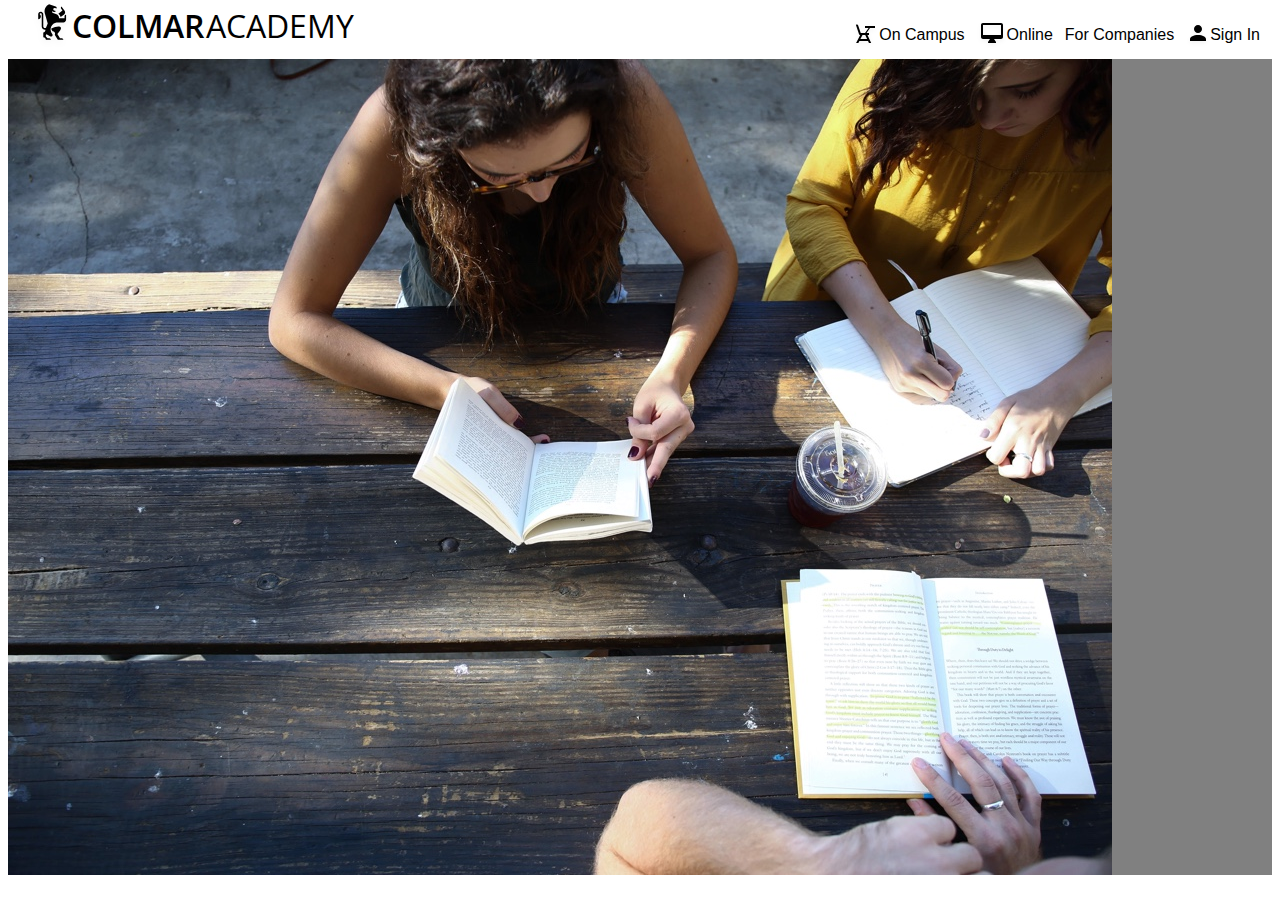
==== index.html @ 7ee17613 "header and navbar completed" ====
<!DOCTYPE html>
<html lang="en">
<head>
    <meta charset="UTF-8">
    <meta http-equiv="X-UA-Compatible" content="IE=edge">
    <meta name="viewport" content="width=device-width, initial-scale=1.0">
    <link href="resources/css/style.css" rel="stylesheet">
    <link rel="preconnect" href="https://fonts.googleapis.com">
    <link rel="preconnect" href="https://fonts.gstatic.com" crossorigin>
    <link href="https://fonts.googleapis.com/css2?family=Open+Sans:ital,wght@0,300;0,400;0,600;0,700;0,800;1,400&display=swap" rel="stylesheet">
    <title>Colmar Academy</title>
</head>
<header>
    <div class="logo">
        <img src="resources/images/ic-logo.svg" alt="logo">
        <h3 class="text">COLMAR</h3>
        <h3 class="text2">ACADEMY</h3>
    </div>
    <nav class="navbar">
        <ul>
            <li><img src="resources/images/ic-on-campus.svg">On Campus</li>
            <li><img src="resources/images/ic-online.svg">Online</li>
            <li>For Companies</li>
            <li><img src="resources/images/ic-login.svg">Sign In</li>
        </ul>
    </nav>
</header>
<body>
    <div class="banner">
        <img src="resources/images/banner.jpg" alt="banner">
    </div>
    
</body>
</html>
---- resources/css/style.css ----
html {
    box-sizing: border-box;
}

header {
    display: inline-flex;
    margin-top: -15px;
    width: 100%;
    align-items: center;
    height: 64px;
}

.logo {
    display: inline-flex;
    margin-left: 24px;
    font-family: 'Open Sans', sans-serif;
    align-items: center;
    margin-top: 0px;
    padding-top: 0px;
    width: 100%;
    height: auto;
}

.logo img {
    height: 60px;
    width: 40px;
}

.logo .text {
    font-size: 32px;
    font-weight: 600;
    padding-right: 2px;
}

.logo .text2 {
    font-size: 32px;
    font-weight: 400;
}

.banner {
    display: flex;
    background-color: grey;
}

.navbar {
    width: 100%;
    display: inline-flex;
    font-family: "open-sans", sans-serif;
    justify-content: flex-end;
    margin-top: 20px;
}

.navbar ul {
    display: inline-flex;
    text-align: right;
    align-items: center;
    justify-content: flex-start;
}

.navbar li {
    display: inline-flex;
    justify-content: center;
    padding-right: 12px;
    align-items: center;
}
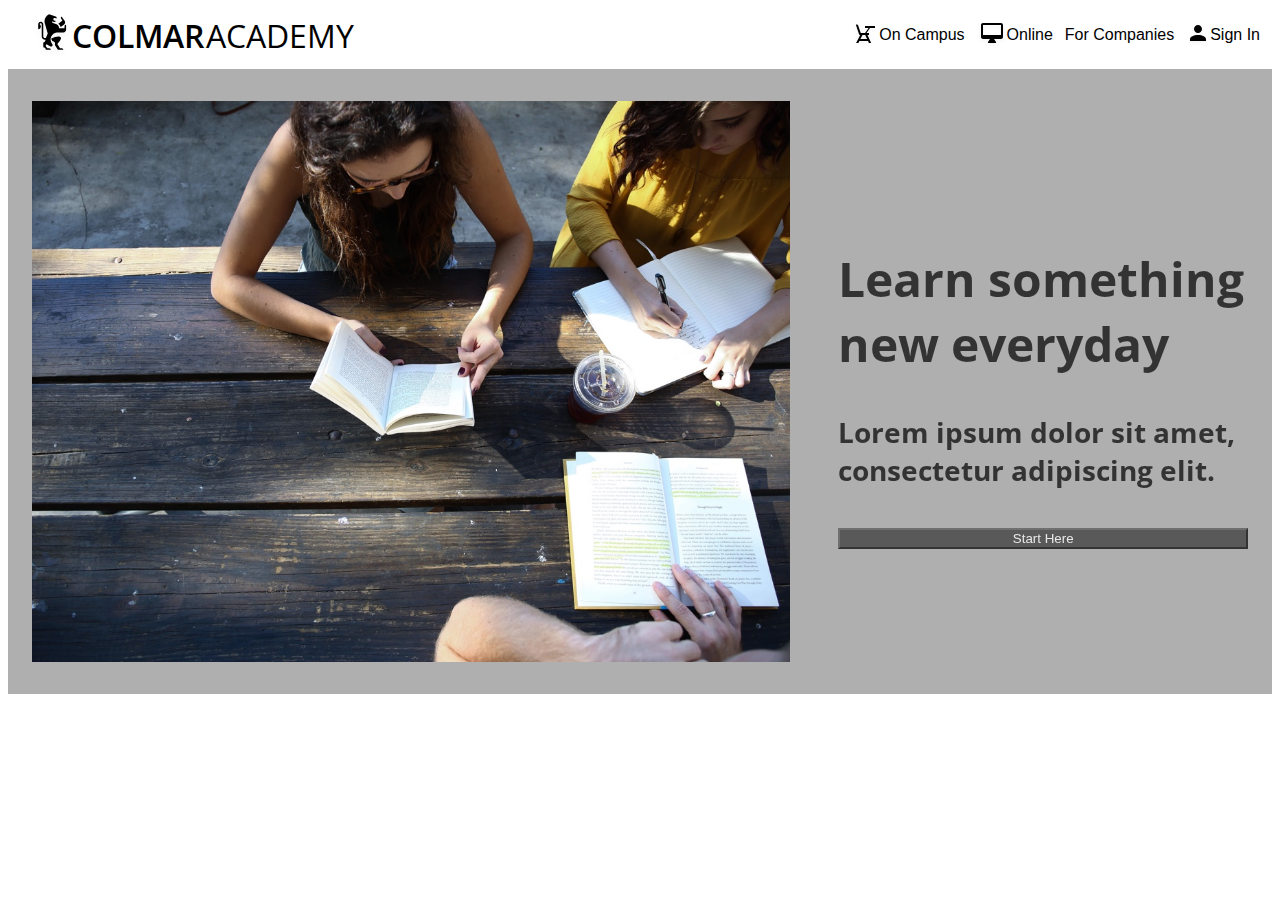
==== commit bff890c9: "polished header and started banner area" ====
--- a/index.html
+++ b/index.html
@@ -26,9 +26,13 @@
     </nav>
 </header>
 <body>
-    <div class="banner">
-        <img src="resources/images/banner.jpg" alt="banner">
-    </div>
-    
+    <Div class="banner">
+        <img src="resources/images/banner.jpg" alt="study group">
+        <div class="caption">
+        <h1>Learn something new everyday</h1>
+        <h4>Lorem ipsum dolor sit amet, consectetur adipiscing elit.</h4>
+        <button type="button">Start Here</button>
+        </Div>
+    </Div>
 </body>
 </html>--- a/resources/css/style.css
+++ b/resources/css/style.css
@@ -15,7 +15,7 @@
     margin-left: 24px;
     font-family: 'Open Sans', sans-serif;
     align-items: center;
-    margin-top: 0px;
+    margin-top: 20px;
     padding-top: 0px;
     width: 100%;
     height: auto;
@@ -62,4 +62,44 @@
     justify-content: center;
     padding-right: 12px;
     align-items: center;
+}
+
+.banner {
+    font-family: "Open Sans", sans-serif;
+    background-color: rgba(128, 128, 128, 0.63);
+    background-size: cover;
+    background-repeat: no-repeat;
+    display: flex;
+    align-items: center;
+    justify-content: center;
+}
+
+.banner img {
+    width: 60%;
+    margin: 32px 24px;
+}
+
+.banner h1 {
+    color: black;
+    font-size: 48px;
+}
+
+.banner h4 {
+    color: black;
+    font-size: 28px;
+}
+
+.banner .caption {
+    display: inline-block;
+    margin: 0px 24px;
+    opacity: 0.7;
+}
+
+.banner button {
+    width: 100%;
+    height: auto;
+    text-align: center;
+    background-color: rgba(1, 1, 1, 0.7);
+    color: white;
+    padding: 8px auto;
 }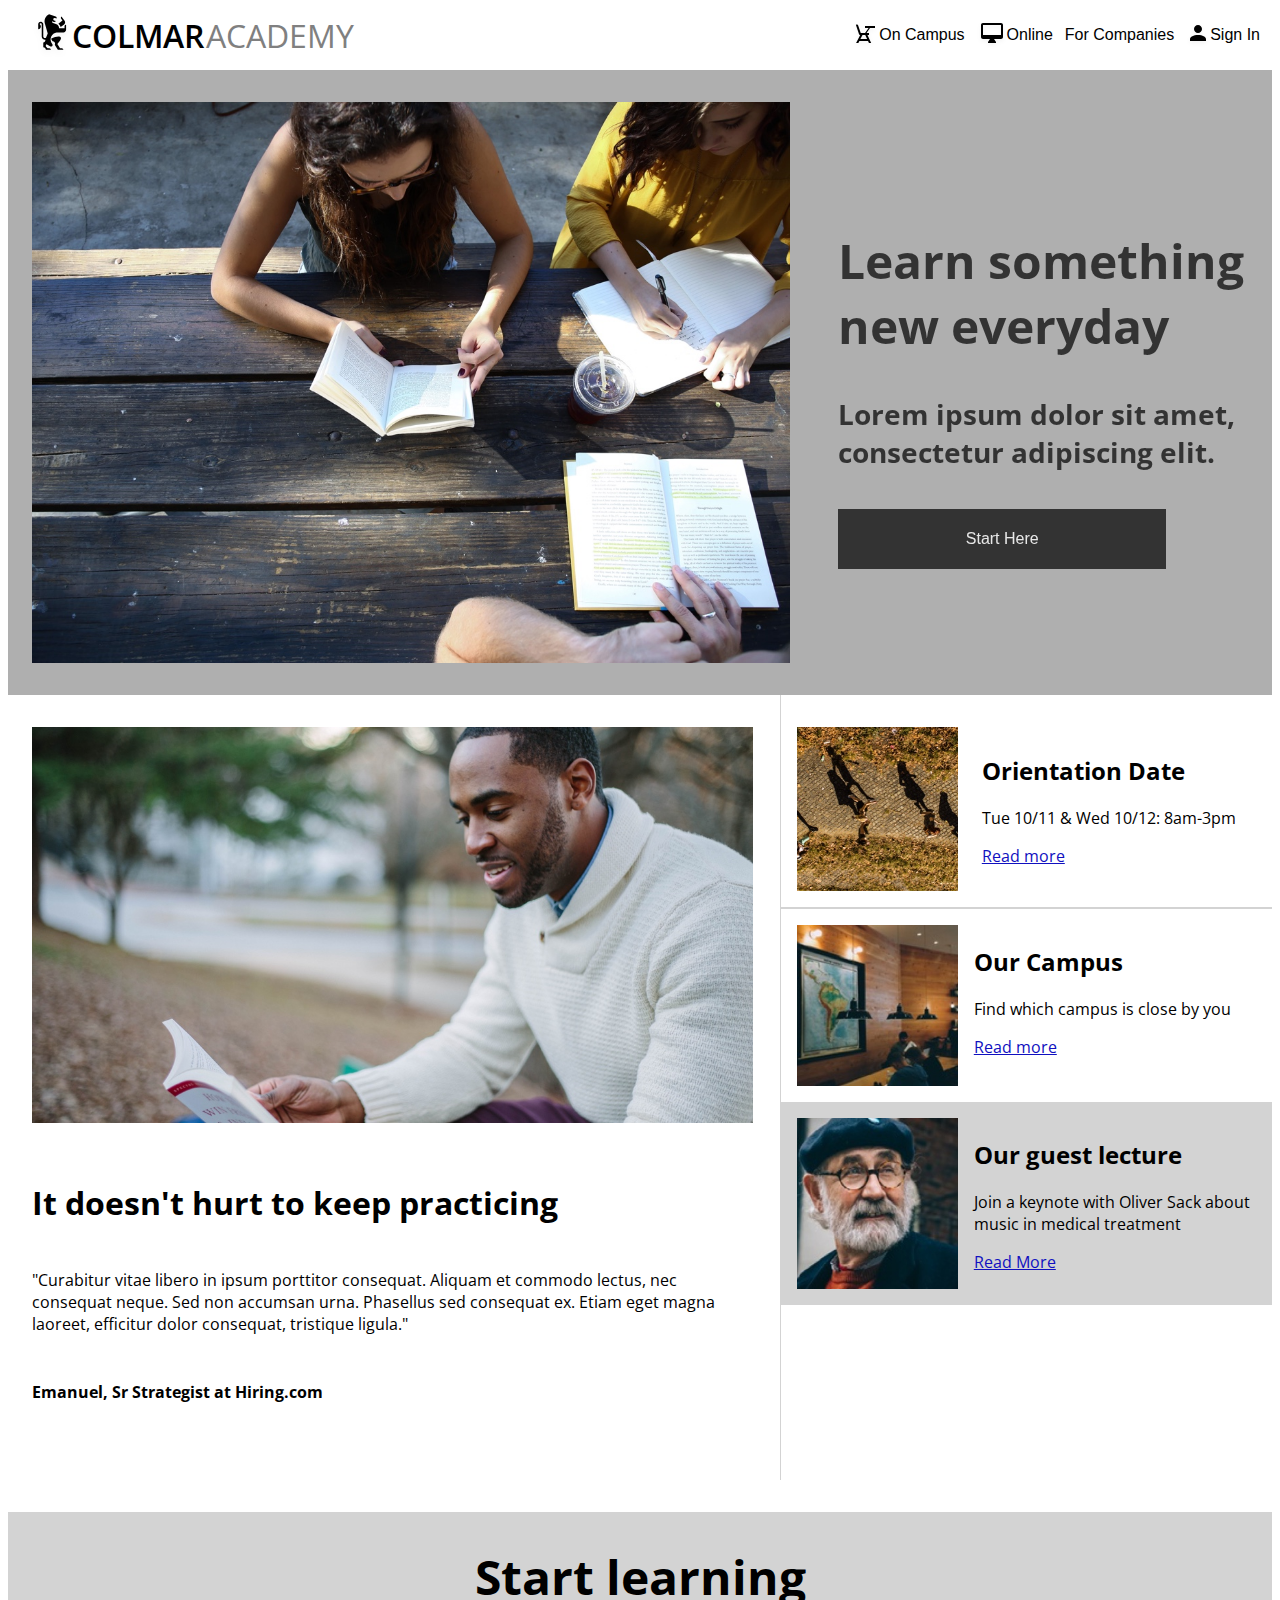
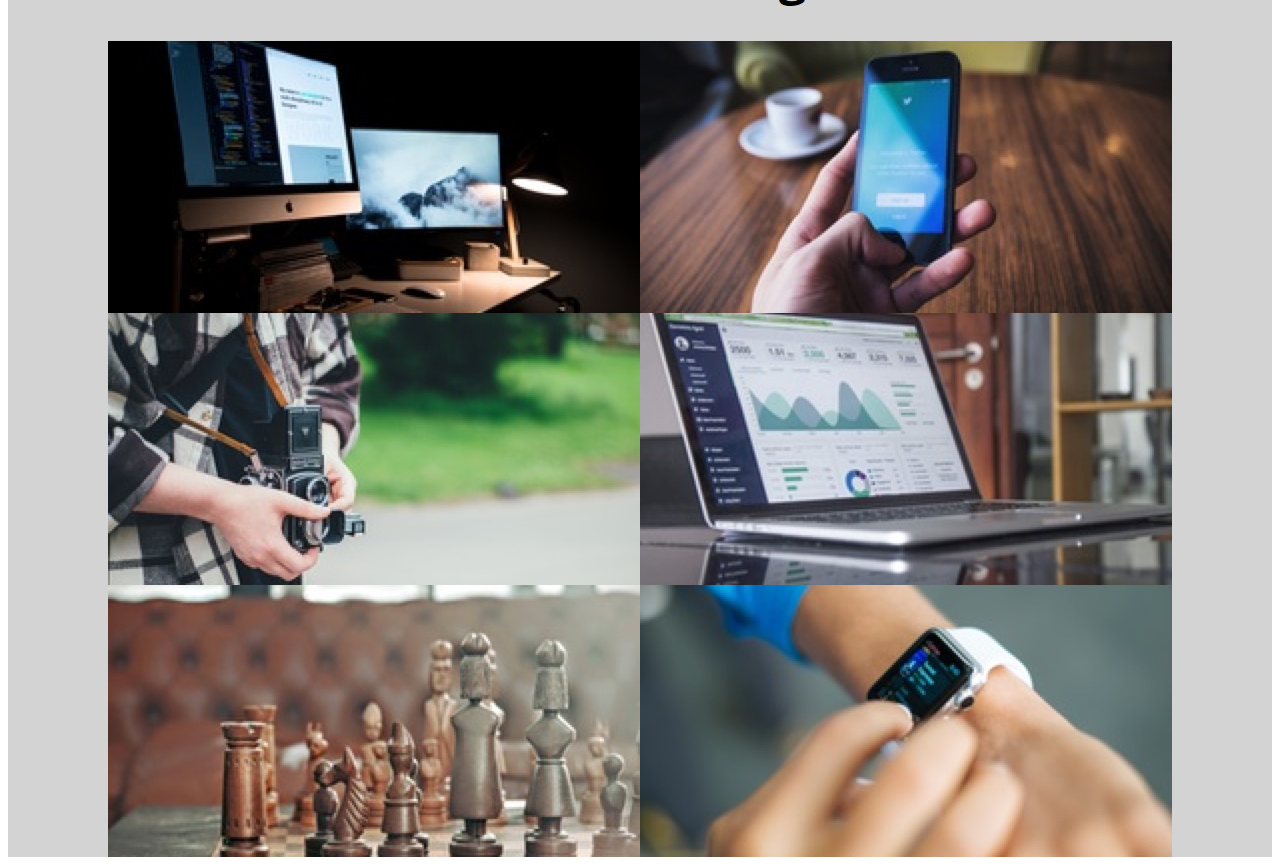
==== commit d0ec9f5d: "completed information section and started learning banner" ====
--- a/index.html
+++ b/index.html
@@ -10,6 +10,7 @@
     <link href="https://fonts.googleapis.com/css2?family=Open+Sans:ital,wght@0,300;0,400;0,600;0,700;0,800;1,400&display=swap" rel="stylesheet">
     <title>Colmar Academy</title>
 </head>
+<!-- Logo Main and Nav Bar -->
 <header>
     <div class="logo">
         <img src="resources/images/ic-logo.svg" alt="logo">
@@ -26,13 +27,59 @@
     </nav>
 </header>
 <body>
-    <Div class="banner">
+<!-- Banner Section -->    
+    <div class="banner">
         <img src="resources/images/banner.jpg" alt="study group">
         <div class="caption">
         <h1>Learn something new everyday</h1>
         <h4>Lorem ipsum dolor sit amet, consectetur adipiscing elit.</h4>
         <button type="button">Start Here</button>
         </Div>
-    </Div>
+    </div>
+<!--- Information Section -->   
+    <div class="information">
+        <div class="informationLeft">
+            <img src="resources/images/information-main.jpg" alt="student reading">
+            <h1> It doesn't hurt to keep practicing </h1>
+            <p>"Curabitur vitae libero in ipsum porttitor consequat. Aliquam et commodo lectus, nec consequat neque. Sed non accumsan urna. Phasellus sed consequat ex. Etiam eget magna laoreet, efficitur dolor consequat, tristique ligula."</p>
+            <h4> Emanuel, Sr Strategist at Hiring.com </h4>
+        </div>
+        <div class="informationRight">
+            <div class="orientation">
+                <img src="resources/images/information-orientation.jpg">
+                <div class="captions">
+                <h2> Orientation Date </h2>
+                <p> Tue 10/11 & Wed 10/12: 8am-3pm </p>
+                <p class="readmore"> Read more </p>
+                </div>
+            </div>
+            <div class="campus">
+                <img src="resources/images/information-campus.jpg">
+                <div class="captions">
+                <h2> Our Campus </h2>
+                <p> Find which campus is close by you </p>
+                <p class="readmore"> Read more </p>
+                </div>
+            </div>
+            <div class="guest">    
+                <img src="resources/images/information-guest-lecture.jpg">
+                <div class="captions">
+                <h2> Our guest lecture </h2>
+                <p> Join a keynote with Oliver Sack about music in medical treatment </p>
+                <p class="readmore"> Read More </p>
+                </div>
+            </div>
+        </div>
+    </div>
+<!-- Learning Section -->
+    <h1 class="learningTitle">Start learning</h1>
+    <div class="learning">
+        <img src="resources/images/course-software.jpg">
+        <img src="resources/images/course-computer-art.jpg">
+        <img src="resources/images/course-design.jpg">
+        <img src="resources/images/course-data.jpg">
+        <img src="resources/images/course-business.jpg">
+        <img src="resources/images/course-marketing.jpg">
+    </div>
 </body>
 </html>--- a/resources/css/style.css
+++ b/resources/css/style.css
@@ -1,6 +1,11 @@
+/* Global */
+
 html {
     box-sizing: border-box;
-}
+    font-family: 'Open Sans', sans-serif;
+}
+
+/* Header and Nav Bar */
 
 header {
     display: inline-flex;
@@ -35,11 +40,12 @@
 .logo .text2 {
     font-size: 32px;
     font-weight: 400;
+    color: grey;
 }
 
 .banner {
     display: flex;
-    background-color: grey;
+    background-color: lightgrey;
 }
 
 .navbar {
@@ -96,10 +102,111 @@
 }
 
 .banner button {
-    width: 100%;
+    background-color: black;
+    border: none;
+    color: white;
+    padding: 8px 0 8px 0;
+    text-align: center;
+    text-decoration: none;
+    display: inline-block;
+    font-size: 16px;
+    width: 80%;
+    height: 60px;
+    transition-duration: 0.2s;
+  }
+
+button:hover {
+    opacity: 0.8;
+}
+
+/* Information Section */
+
+.information {
+    display: flex;
+    width: 100%;
+    padding-bottom: 32px;
+}
+
+.informationLeft {
+    width: 60%;
+    flex-grow: 1;
+    flex-shrink: 1;
+    padding: 32px 12px 32px 24px;
+}
+
+.informationLeft img {
+    width: 98%;
+    margin-bottom: 32px;
+}
+
+.informationLeft h1, .informationLeft h4, .informationLeft p {
+    padding-bottom: 24px;
+    padding-right: 10px;
+}
+
+.informationRight {
+    padding: 16px 0 32px 0;
+    width: 40%;
+    border-left: solid lightgrey 1px;
+}
+
+
+.orientation, .campus, .guest {
+    display: flex;
+    padding: 16px;
+}
+
+.orientation img, .campus img, .guest img {
+    width: 35%;
     height: auto;
+    margin-right: 16px;
+
+}
+
+.orientation .captions {
+    width: 65%;
+    padding: 8px;
+}
+
+.guest {
+    background-color: lightgrey;
+}
+
+.orientation {
+    border-bottom: solid lightgrey 1px;
+}
+
+.campus {
+    border-top: solid lightgrey 1px;
+}
+
+.readmore {
+    color: rgb(16, 16, 192);
+    text-decoration: underline;
+    transition-duration: 0.1s;
+}
+
+.readmore:hover {
+    opacity: 0.8;
+}
+
+/* Learning Section */
+
+.learning {
+    display: flex;
+    align-items: center;
+    justify-content: center;
+    flex-wrap: wrap;
+    width: 100%;
+    background-color: lightgrey;
+    background-size: cover;
+}
+
+.learningTitle {
+    font-size: 48px;
     text-align: center;
-    background-color: rgba(1, 1, 1, 0.7);
-    color: white;
-    padding: 8px auto;
+    background-color: lightgrey;
+    background-size: cover;
+    padding: 32px;
+    margin: 0;
 }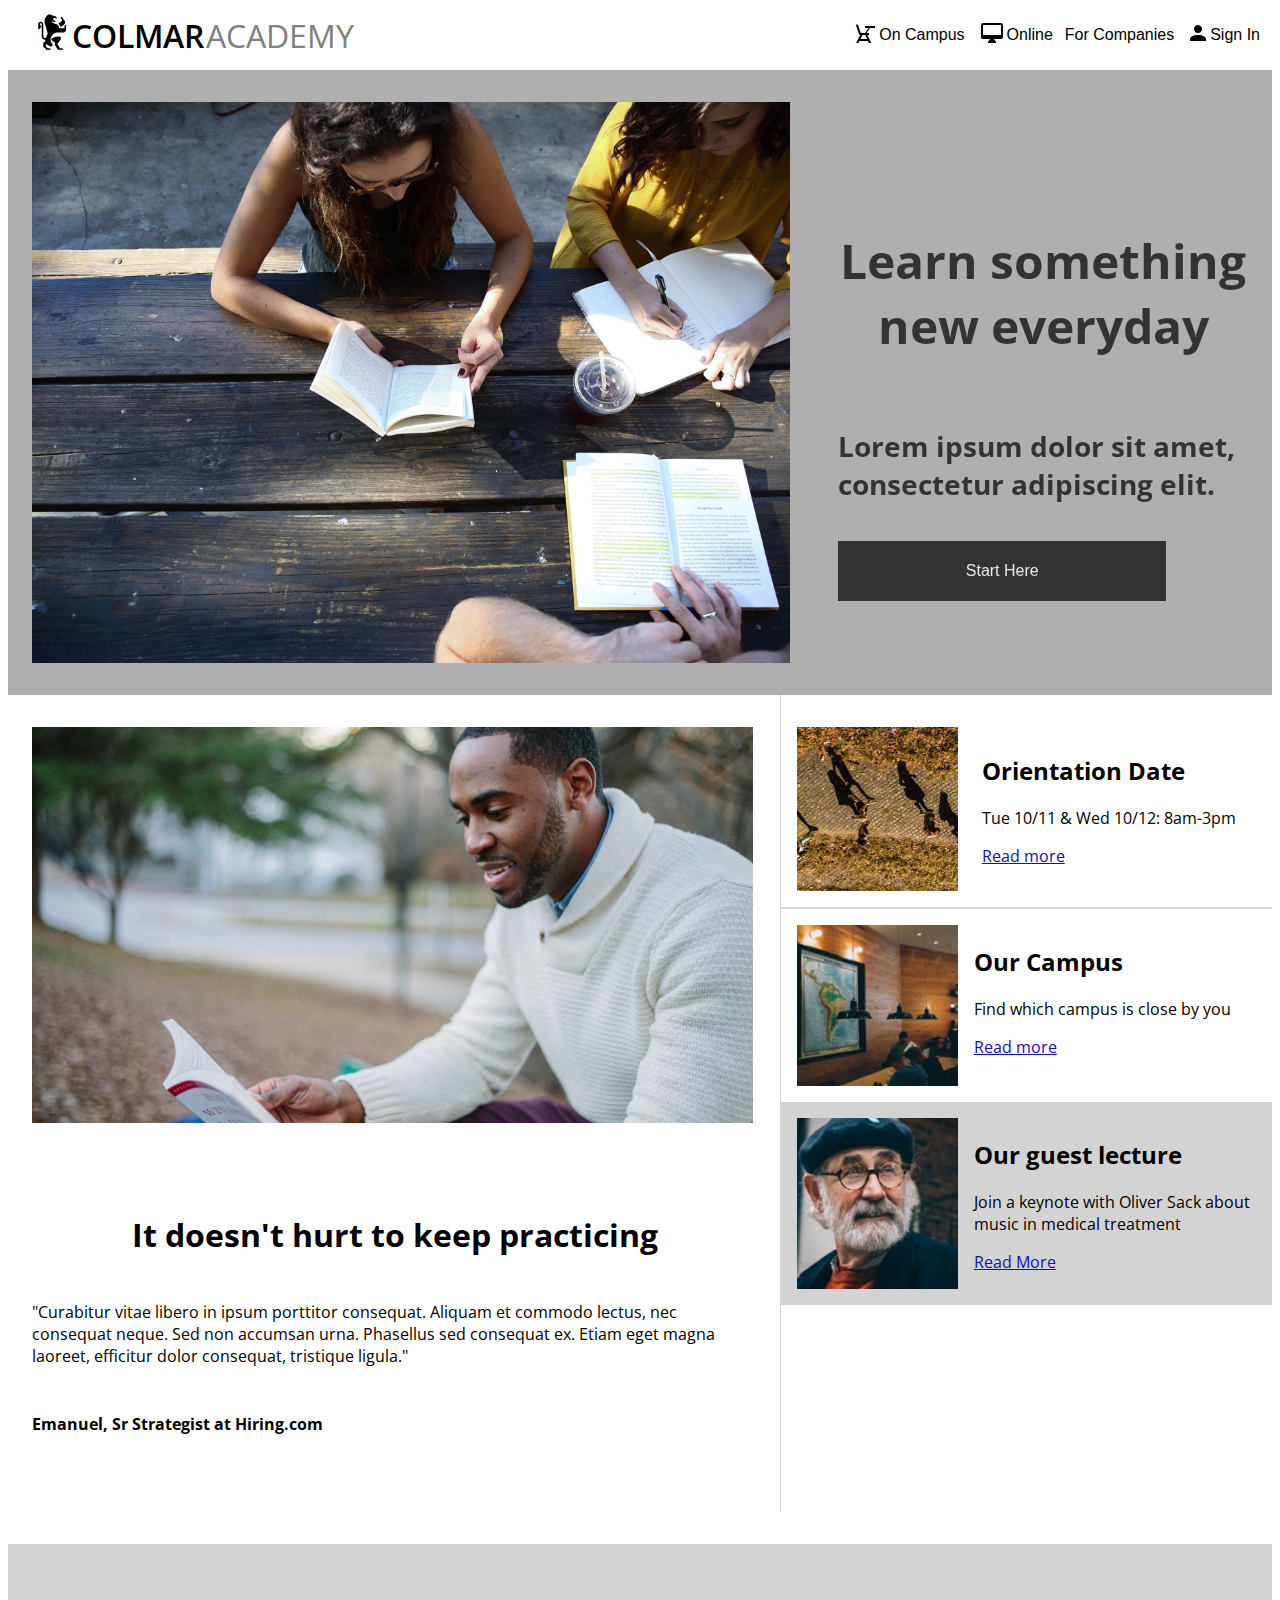
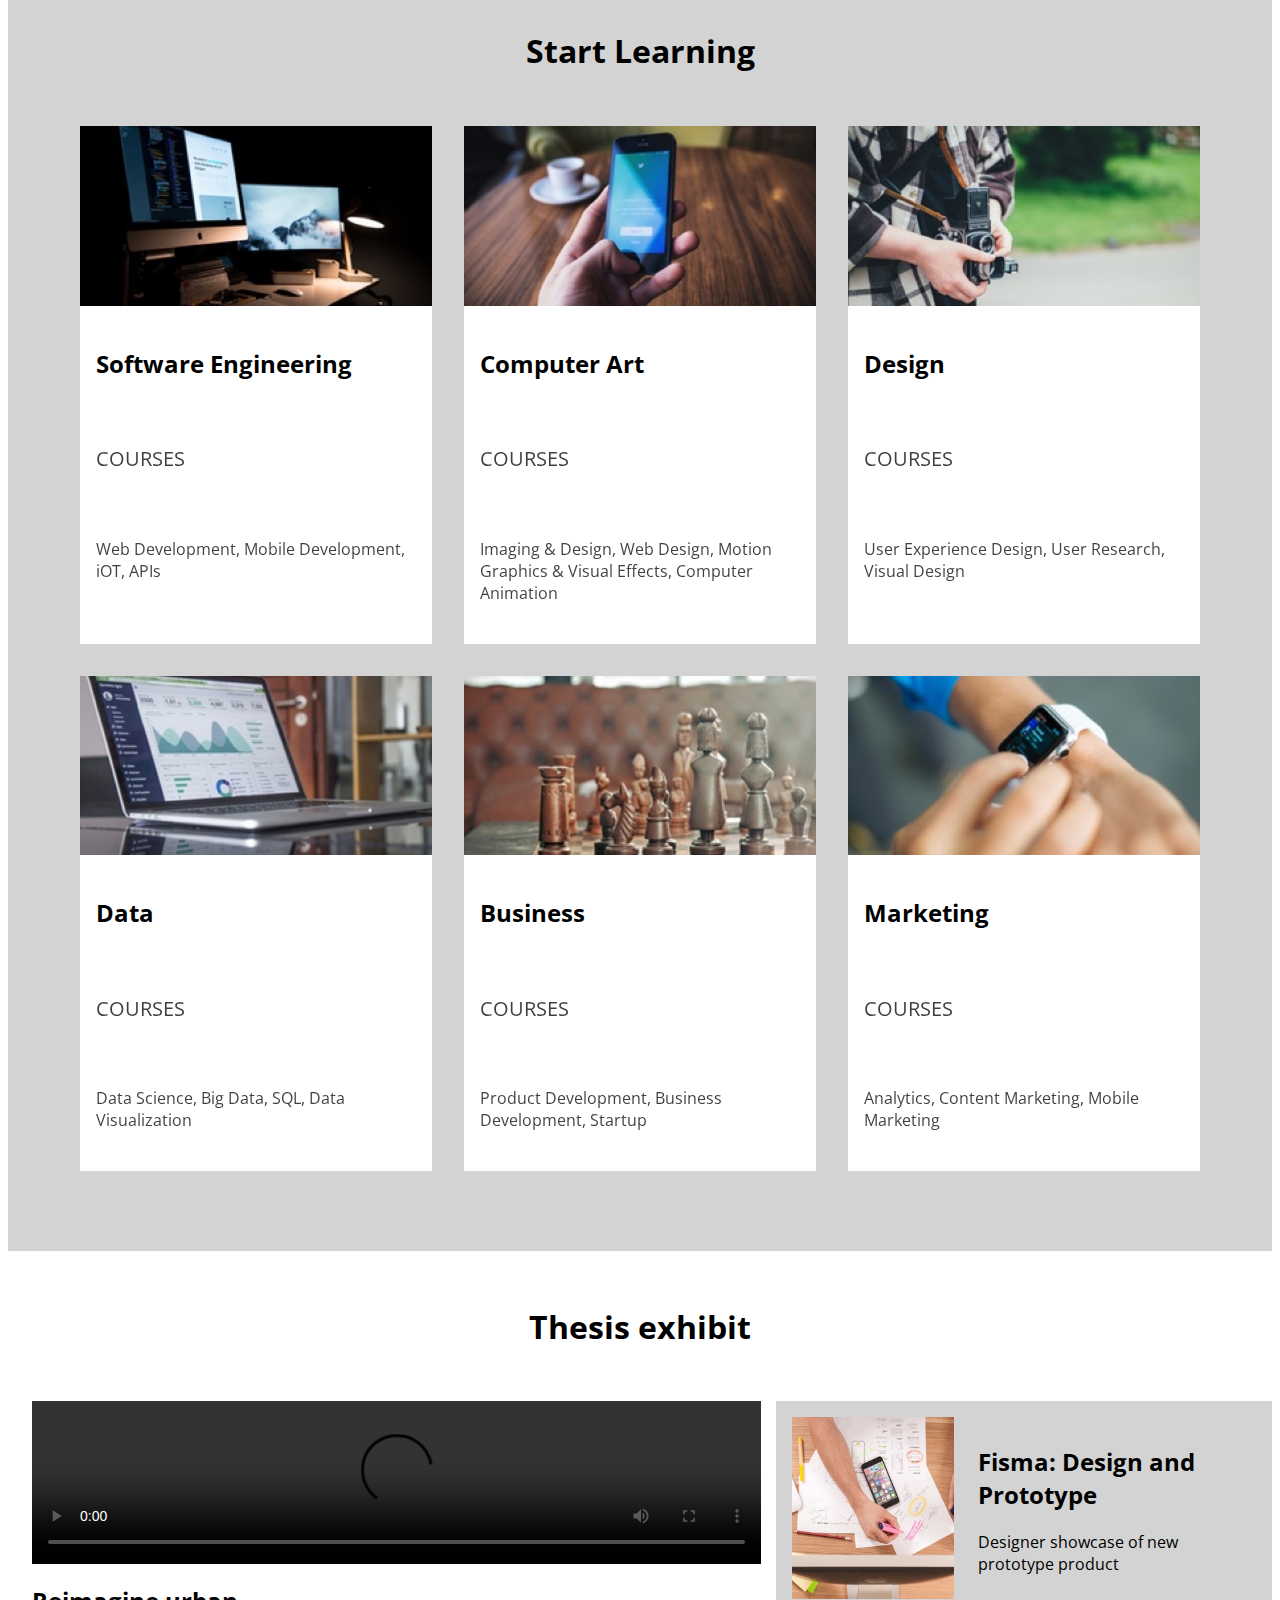
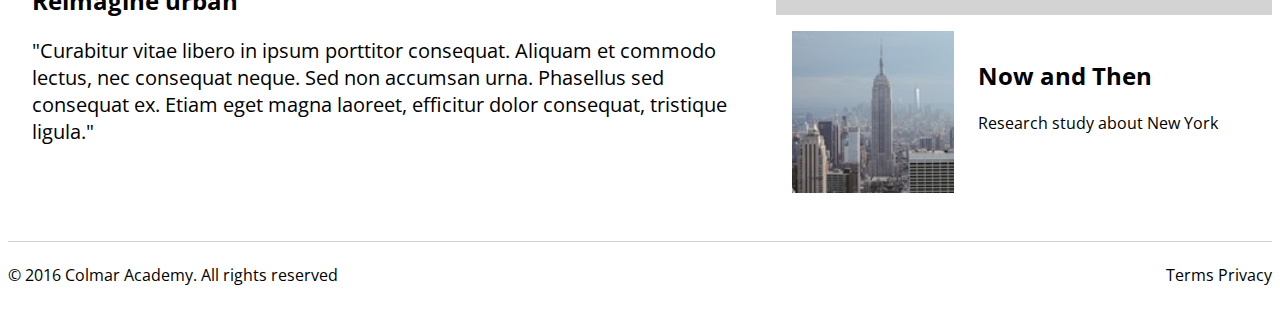
==== commit 5a62c7ba: "finish coding for desktop only" ====
--- a/index.html
+++ b/index.html
@@ -72,14 +72,81 @@
         </div>
     </div>
 <!-- Learning Section -->
-    <h1 class="learningTitle">Start learning</h1>
     <div class="learning">
-        <img src="resources/images/course-software.jpg">
-        <img src="resources/images/course-computer-art.jpg">
-        <img src="resources/images/course-design.jpg">
-        <img src="resources/images/course-data.jpg">
-        <img src="resources/images/course-business.jpg">
-        <img src="resources/images/course-marketing.jpg">
+    <h1>Start Learning</h1>
+        <div class="topRow">
+            <div class="subject">
+                <img src="resources/images/course-software.jpg">
+                <h2>Software Engineering</h2>
+                <h5>COURSES</h5>
+                <p>Web Development, Mobile Development, iOT, APIs</p>
+            </div>
+            <div class="subject">
+                <img src="resources/images/course-computer-art.jpg">
+                <h2>Computer Art</h2>
+                <h5>COURSES</h5>
+                <p>Imaging & Design, Web Design, Motion Graphics & Visual Effects, Computer Animation</p>
+            </div>
+            <div class="subject">
+                <img src="resources/images/course-design.jpg">
+                <h2>Design</h2>
+                <h5>COURSES</h5>
+                <p>User Experience Design, User Research, Visual Design</p>
+            </div>
+        </div>
+        <div class="bottomRow">
+            <div class="subject">
+                <img src="resources/images/course-data.jpg">
+                <h2>Data</h2>
+                <h5>COURSES</h5>
+                <p>Data Science, Big Data, SQL, Data Visualization</p>
+            </div>
+            <div class="subject">
+                <img src="resources/images/course-business.jpg">
+                <h2>Business</h2>
+                <h5>COURSES</h5>
+                <p>Product Development, Business Development, Startup</p>
+            </div>
+            <div class="subject">
+                <img src="resources/images/course-marketing.jpg">
+                <h2>Marketing</h2>
+                <h5>COURSES</h5>
+                <p>Analytics, Content Marketing, Mobile Marketing</p>
+            </div>
+        </div>
+    </div>
+
+<!-- Thesis Section -->
+
+    <h1>Thesis exhibit</h1> 
+    <div class="thesis">
+        <div class="vidContainer">
+            <video src="resources/videos/thesis.mp4" controls>Your browser does not support this video</video>
+            <div class="vidDesc">
+                <h2>Reimagine urban</h2>
+                <p>"Curabitur vitae libero in ipsum porttitor consequat. Aliquam et commodo lectus, nec consequat neque. Sed non accumsan urna. Phasellus sed consequat ex. Etiam eget magna laoreet, efficitur dolor consequat, tristique ligula."</p>
+            </div>
+        </div>
+        <div class="thesisRight">
+            <div class="fisma">
+                <img src="resources/images/thesis-fisma.jpg">
+                <div class="captions">
+                <h2> Fisma: Design and Prototype </h2>
+                <p> Designer showcase of new prototype product </p>
+                </div>
+            </div>
+            <div class="newYork">
+                <img src="resources/images/thesis-now-and-then.jpg">
+                <div class="captions">
+                <h2> Now and Then </h2>
+                <p> Research study about New York </p>
+                </div>
+            </div>
+        </div>
     </div>
 </body>
+<footer>
+    <h4 class="copyright">&#xA9 2016 Colmar Academy. All rights reserved </h4>
+    <h4 class="terms"> Terms    Privacy </h4>
+</footer>
 </html>--- a/resources/css/style.css
+++ b/resources/css/style.css
@@ -193,20 +193,120 @@
 /* Learning Section */
 
 .learning {
-    display: flex;
-    align-items: center;
-    justify-content: center;
+    background-color: lightgrey;
+    padding: 2rem 3.5rem 5rem 3.5rem;
+
+}
+
+.learning h1 {
+    text-align: center;
+}
+
+.learning .subject {
+    width: 30%;
+    background-color: white;
+    flex-grow: 1;
+    flex-shrink: 1;
+    margin: 0 1rem;
+}
+
+.learning .topRow, .learning .bottomRow {
+    display: flex;
+    flex-direction: row;
+}
+
+.learning .topRow {
+    margin-bottom: 2rem;
+}
+
+.learning .subject img {
+    width: 100%;
+}
+
+.learning .subject h2, .learning .subject h5, .learning .subject p {
+    padding: 1rem;
+}
+
+.learning .subject h5, .learning .subject p {
+    font-weight: 400;
+    opacity: 0.75;
+}
+
+.learning .subject h5 {
+    font-size: 125%;
+}
+
+.learning .subject p {
+    padding-bottom: 24px;
+}
+
+/* Thesis Section */
+
+.thesis {
+    display: flex;
+    width: 100%;
+    padding-bottom: 32px;
+    border-bottom: solid lightgrey 1px;
+}
+ h1 {
+    text-align: center;
+    padding: 32px 0;
+}
+
+.thesis .vidContainer {
+    width: 60%;
+    display: flex;
     flex-wrap: wrap;
-    width: 100%;
+    flex-grow: 1;
+    flex-shrink: 1;
+    padding-left: 24px;
+}
+
+.vidContainer video {
+    width: 98%;
+    height: auto;
+}
+
+.vidDesc {
+    width: 95%;
+    text-align: left;
+    padding-bottom: 32px;
+}
+
+.vidDesc p {
+    font-size: 1.25rem;
+}
+
+.thesisRight {
+    width: 40%;
+}
+
+.fisma, .newYork {
+    display: flex;
+    padding: 16px;
+}
+
+.fisma img, .newYork img {
+    width: 35%;
+    height: auto;
+    margin-right: 16px;
+}
+
+.thesis .captions {
+    width: 65%;
+    padding: 8px;
+}
+
+.fisma {
     background-color: lightgrey;
-    background-size: cover;
-}
-
-.learningTitle {
-    font-size: 48px;
-    text-align: center;
-    background-color: lightgrey;
-    background-size: cover;
-    padding: 32px;
-    margin: 0;
+}
+
+footer {
+    display: flex;
+    justify-content: space-between;
+}
+
+.copyright, .terms {
+    font-weight: 400;
+    font-size: 1rem;
 }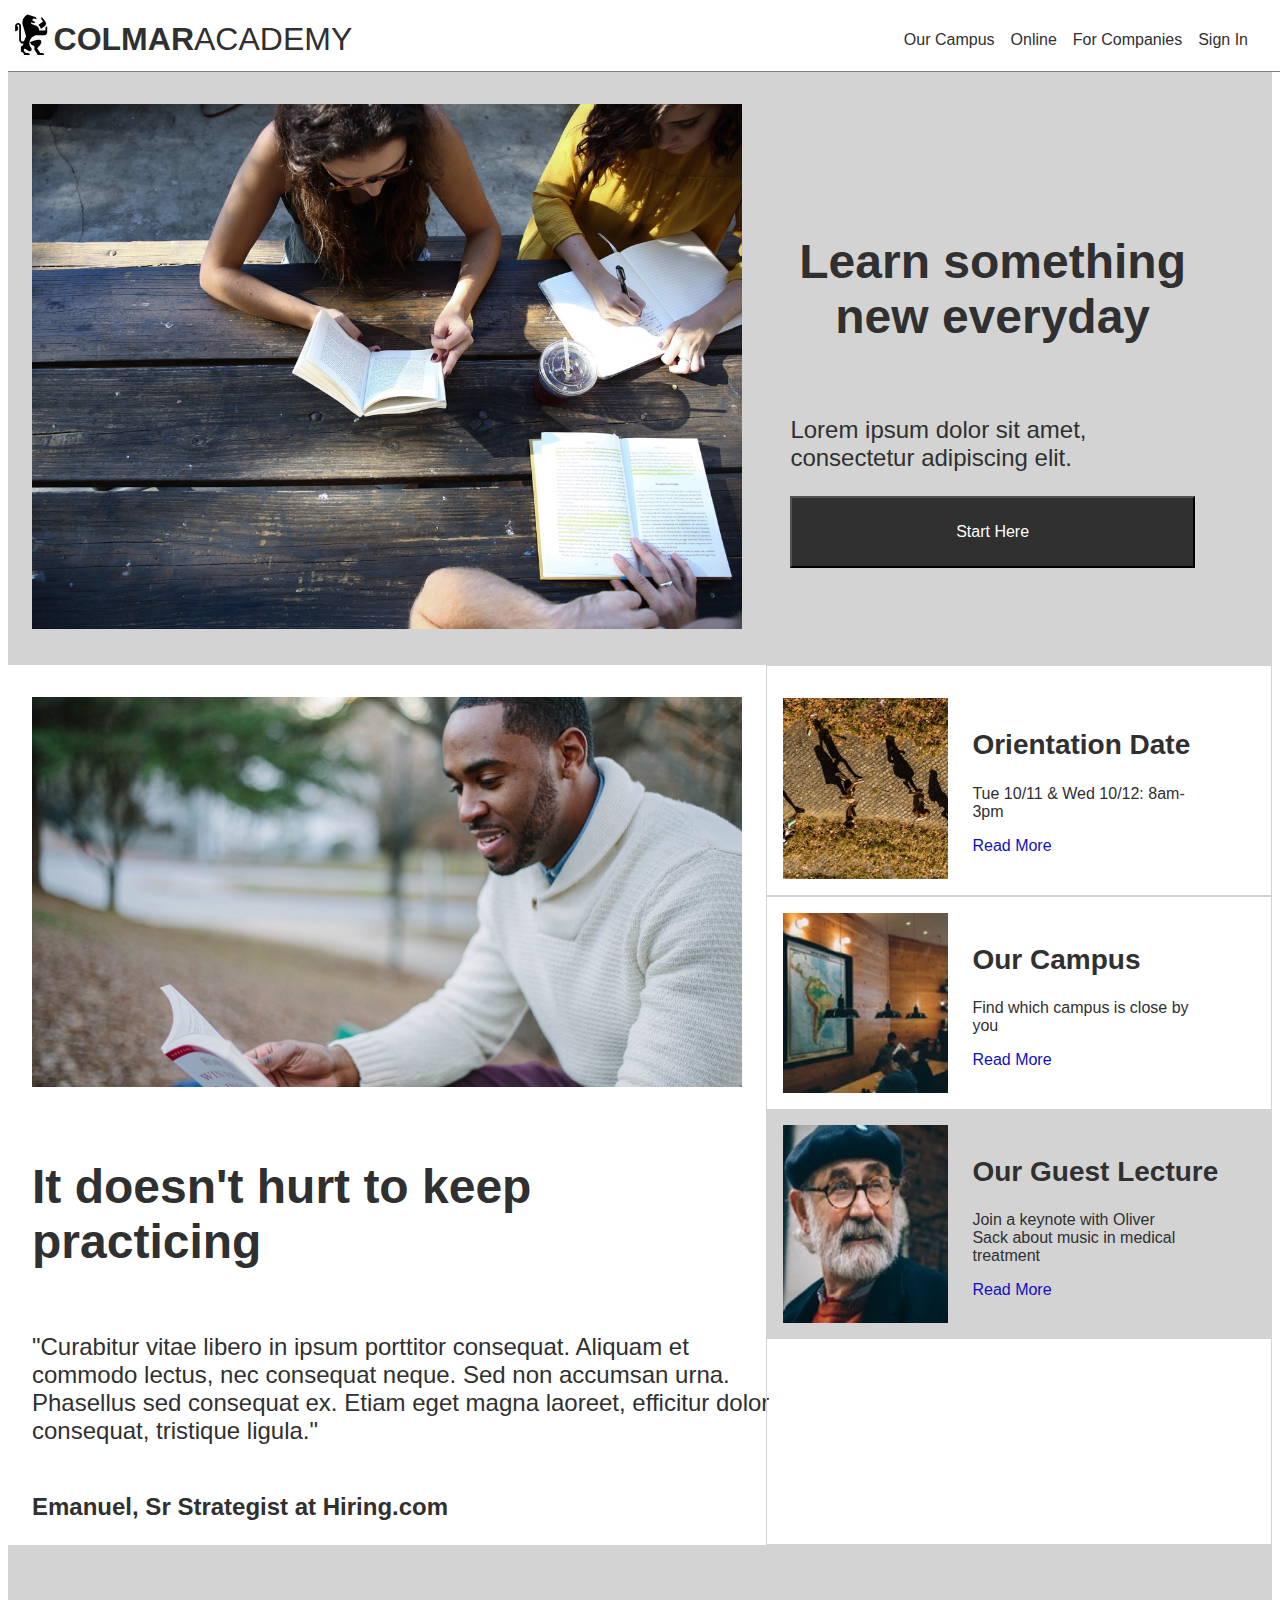
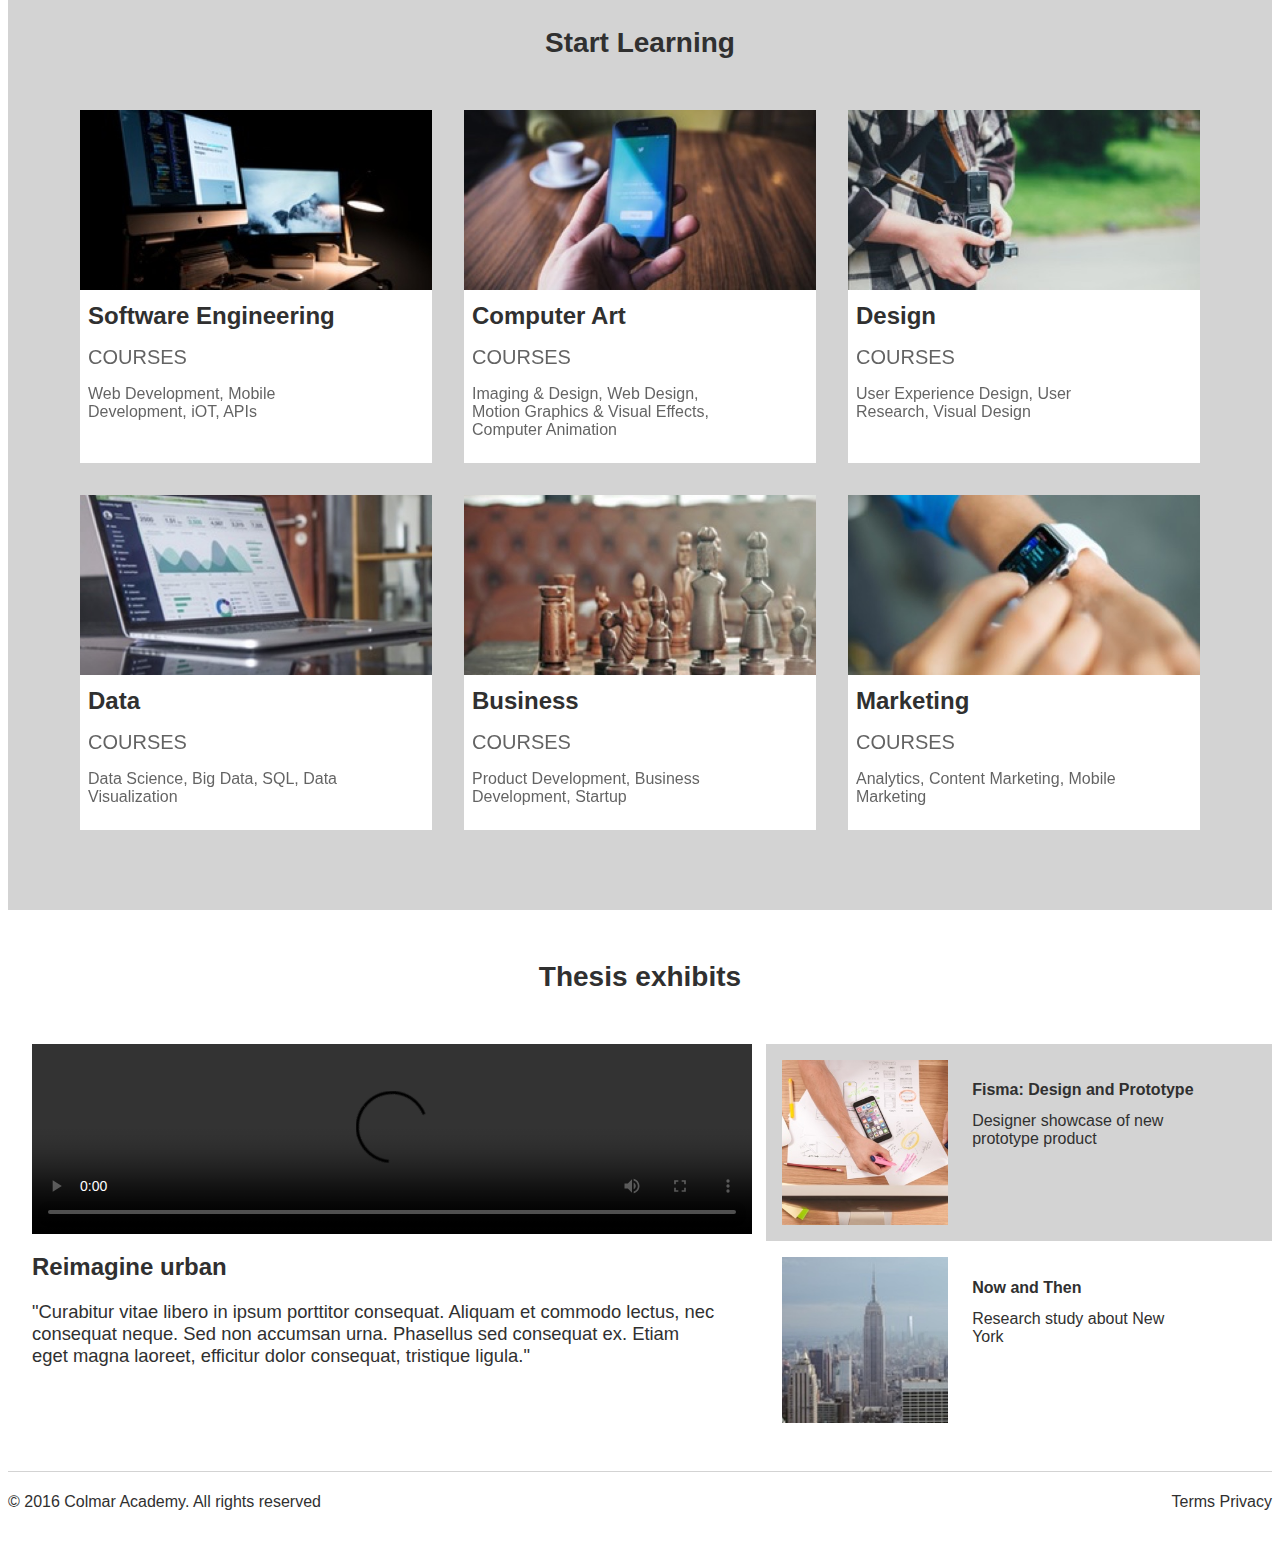
==== commit 2071a10f: "Rename index1.html to index.html" ====
--- a/index.html
+++ b/index.html
@@ -4,75 +4,90 @@
     <meta charset="UTF-8">
     <meta http-equiv="X-UA-Compatible" content="IE=edge">
     <meta name="viewport" content="width=device-width, initial-scale=1.0">
-    <link href="resources/css/style.css" rel="stylesheet">
-    <link rel="preconnect" href="https://fonts.googleapis.com">
-    <link rel="preconnect" href="https://fonts.gstatic.com" crossorigin>
-    <link href="https://fonts.googleapis.com/css2?family=Open+Sans:ital,wght@0,300;0,400;0,600;0,700;0,800;1,400&display=swap" rel="stylesheet">
+    <link href="resources/css/style1.css" rel="stylesheet">
     <title>Colmar Academy</title>
 </head>
+<body>
+
 <!-- Logo Main and Nav Bar -->
-<header>
-    <div class="logo">
-        <img src="resources/images/ic-logo.svg" alt="logo">
-        <h3 class="text">COLMAR</h3>
-        <h3 class="text2">ACADEMY</h3>
+    
+    <header class="site-header">
+        <div class="header-wrapper">
+            <div class="logo-wrapper">
+                <a href="#" class="icon"><img src="resources/images/ic-logo.svg"></a>
+                <h1 class="title">Colmar</h1>
+                <h1 class="title-2">Academy</h1>
+            </div>
+            <nav class="nav">
+                <ul>
+                    <li><a href="#">Our Campus</a></li>
+                    <img class="icon" src="resources/images/ic-on-campus.svg">
+                    <li><a href="#">Online</a></li>
+                    <img class="icon" src="resources/images/ic-online.svg">
+                    <li><a href="#">For Companies</a></li>
+                    <li><a href="#">Sign In</a></li>
+                    <img class="icon" src="resources/images/ic-login.svg">
+                </ul>
+            </nav>
+        </div>
+    </header>
+
+<!-- Start Learning Section -->
+    
+    <div id="main-container">
+        <div class="left-container">
+            <img src="resources/images/banner.jpg">
+        </div>
+        <div class="right-container">
+            <h1>Learn something new everyday</h1>
+            <p>Lorem ipsum dolor sit amet, consectetur adipiscing elit.</p>
+            <button type="button">Start Here</button>
+        </div>
     </div>
-    <nav class="navbar">
-        <ul>
-            <li><img src="resources/images/ic-on-campus.svg">On Campus</li>
-            <li><img src="resources/images/ic-online.svg">Online</li>
-            <li>For Companies</li>
-            <li><img src="resources/images/ic-login.svg">Sign In</li>
-        </ul>
-    </nav>
-</header>
-<body>
-<!-- Banner Section -->    
-    <div class="banner">
-        <img src="resources/images/banner.jpg" alt="study group">
-        <div class="caption">
-        <h1>Learn something new everyday</h1>
-        <h4>Lorem ipsum dolor sit amet, consectetur adipiscing elit.</h4>
-        <button type="button">Start Here</button>
-        </Div>
-    </div>
-<!--- Information Section -->   
-    <div class="information">
-        <div class="informationLeft">
-            <img src="resources/images/information-main.jpg" alt="student reading">
-            <h1> It doesn't hurt to keep practicing </h1>
-            <p>"Curabitur vitae libero in ipsum porttitor consequat. Aliquam et commodo lectus, nec consequat neque. Sed non accumsan urna. Phasellus sed consequat ex. Etiam eget magna laoreet, efficitur dolor consequat, tristique ligula."</p>
-            <h4> Emanuel, Sr Strategist at Hiring.com </h4>
+    
+<!-- Information Section -->   
+    
+    <div id="information-container">
+        <div class="info-left">
+            <img src="resources/images/information-main.jpg">
+            <h2>It doesn't hurt to keep practicing</h2>
+            <p class="quote">"Curabitur vitae libero in ipsum porttitor consequat. Aliquam et commodo lectus, nec consequat neque. Sed non accumsan urna. Phasellus sed consequat ex. Etiam eget magna laoreet, efficitur dolor consequat, tristique ligula."</p>
+            <p class="credit">Emanuel, Sr Strategist at Hiring.com</p>
         </div>
-        <div class="informationRight">
+        <div class="info-right">
             <div class="orientation">
-                <img src="resources/images/information-orientation.jpg">
+                <img src="resources/images/information-orientation.jpg" alt="walkway photo">
+                <img class="mobile-img" src="resources/images/information-orientation-mobile.jpg" alt="walkway photo">
                 <div class="captions">
-                <h2> Orientation Date </h2>
-                <p> Tue 10/11 & Wed 10/12: 8am-3pm </p>
-                <p class="readmore"> Read more </p>
+                    <h2>Orientation Date</h2>
+                    <p>Tue 10/11 & Wed 10/12: 8am-3pm</p>
+                    <p class="readmore">Read More</p>
                 </div>
             </div>
             <div class="campus">
-                <img src="resources/images/information-campus.jpg">
+                <img src="resources/images/information-campus.jpg" alt="campus photo">
+                <img class="mobile-img" src="resources/images/information-campus-mobile.jpg" alt="campus photo">
                 <div class="captions">
-                <h2> Our Campus </h2>
-                <p> Find which campus is close by you </p>
-                <p class="readmore"> Read more </p>
+                    <h2>Our Campus</h2>
+                    <p>Find which campus is close by you</p>
+                    <p class="readmore">Read More</p>
                 </div>
             </div>
-            <div class="guest">    
-                <img src="resources/images/information-guest-lecture.jpg">
+            <div class="guest">
+                <img src="resources/images/information-guest-lecture.jpg" alt="oliver sack">
+                <img class="mobile-img" src="resources/images/information-guest-lecture-mobile.jpg" alt="oliver sack">
                 <div class="captions">
-                <h2> Our guest lecture </h2>
-                <p> Join a keynote with Oliver Sack about music in medical treatment </p>
-                <p class="readmore"> Read More </p>
+                    <h2>Our Guest Lecture</h2>
+                    <p>Join a keynote with Oliver Sack about music in medical treatment</p>
+                    <p class="readmore">Read More</p>
                 </div>
             </div>
         </div>
     </div>
-<!-- Learning Section -->
-    <div class="learning">
+
+<!-- Courses Section -->
+
+    <div class="courses">
     <h1>Start Learning</h1>
         <div class="topRow">
             <div class="subject">
@@ -115,38 +130,37 @@
             </div>
         </div>
     </div>
-
 <!-- Thesis Section -->
 
-    <h1>Thesis exhibit</h1> 
-    <div class="thesis">
-        <div class="vidContainer">
-            <video src="resources/videos/thesis.mp4" controls>Your browser does not support this video</video>
-            <div class="vidDesc">
-                <h2>Reimagine urban</h2>
-                <p>"Curabitur vitae libero in ipsum porttitor consequat. Aliquam et commodo lectus, nec consequat neque. Sed non accumsan urna. Phasellus sed consequat ex. Etiam eget magna laoreet, efficitur dolor consequat, tristique ligula."</p>
+<h1>Thesis exhibits</h1> 
+<div class="thesis">
+    <div class="vidContainer">
+        <video src="resources/videos/thesis.mp4" controls>Your browser does not support this video</video>
+        <div class="vidDesc">
+            <h2>Reimagine urban</h2>
+            <p>"Curabitur vitae libero in ipsum porttitor consequat. Aliquam et commodo lectus, nec consequat neque. Sed non accumsan urna. Phasellus sed consequat ex. Etiam eget magna laoreet, efficitur dolor consequat, tristique ligula."</p>
+        </div>
+    </div>
+    <div class="thesisRight">
+        <div class="fisma">
+            <img src="resources/images/thesis-fisma.jpg">
+            <div class="captions">
+            <h2> Fisma: Design and Prototype </h2>
+            <p> Designer showcase of new prototype product </p>
             </div>
         </div>
-        <div class="thesisRight">
-            <div class="fisma">
-                <img src="resources/images/thesis-fisma.jpg">
-                <div class="captions">
-                <h2> Fisma: Design and Prototype </h2>
-                <p> Designer showcase of new prototype product </p>
-                </div>
-            </div>
-            <div class="newYork">
-                <img src="resources/images/thesis-now-and-then.jpg">
-                <div class="captions">
-                <h2> Now and Then </h2>
-                <p> Research study about New York </p>
-                </div>
+        <div class="newYork">
+            <img src="resources/images/thesis-now-and-then.jpg">
+            <div class="captions">
+            <h2> Now and Then </h2>
+            <p> Research study about New York </p>
             </div>
         </div>
     </div>
+</div>
 </body>
 <footer>
-    <h4 class="copyright">&#xA9 2016 Colmar Academy. All rights reserved </h4>
-    <h4 class="terms"> Terms    Privacy </h4>
+<h4 class="copyright">&#xA9 2016 Colmar Academy. All rights reserved </h4>
+<h4 class="terms"> Terms    Privacy </h4>
 </footer>
-</html>+</html>
--- a/resources/css/style1.css
+++ b/resources/css/style1.css
@@ -0,0 +1,557 @@
+/* Global Styles */ 
+* {
+    box-sizing: border-box;
+    font-family: Helvetica, Arial, sans-serif;
+    font-size: 16px;
+    color: rgb(48, 48, 48);
+}
+
+/* Header and Nav */
+
+.header-wrapper {
+    display: flex;
+    justify-content: space-between;
+    align-items: center;
+    width: 100vw;
+    height: 64px;
+    border-bottom: solid grey 1px;
+}
+
+.logo-wrapper {
+    display: flex;
+    flex-direction: row;
+    justify-content: flex-start;
+    align-items: center;
+    font-size: 2rem;
+}
+
+.logo-wrapper .title {
+    font-weight: 600;
+    text-transform: uppercase;
+    font-size: 2rem;
+}
+
+.logo-wrapper .title-2 {
+    font-weight: 400;
+    text-transform: uppercase;
+    font-size: 2rem;
+}
+
+.logo-wrapper img {
+    height: 6vh;
+}
+
+.nav ul {
+    list-style: none;
+    display: flex;
+    flex: row nowrap;
+    align-items: center;
+    padding-right: 24px;
+    justify-content: space-between;
+}
+
+.nav li {
+    font-size: 1rem;
+    padding-right: 16px;
+}
+
+.nav ul a {
+    text-decoration: none;
+    color: rgb(48, 48, 48);
+    transition: font-size .5s;
+}
+
+.nav ul a:hover {
+    font-size: 1.25rem;
+}
+
+.nav ul .icon {
+    display: none;
+    width: 6vw;
+    height: 6vh;
+}
+
+/* Start Learning Section */
+
+#main-container {
+    display: flex;
+    background-color: lightgrey;
+    background-size: cover;
+    background-repeat: no-repeat;
+}
+
+#main-container .left-container {
+    padding: 32px 24px;
+    width: 60%;
+}
+
+#main-container .left-container img {
+    width: 100%;
+}
+
+#main-container .right-container {
+    width: 40%;
+    display: flex;
+    justify-content: center;
+    flex-direction: column;
+    flex-wrap: wrap;
+}
+
+#main-container .right-container h1 {
+    font-size: 3rem;
+}
+
+#main-container .right-container p {
+    font-size: 1.5rem;
+    font-weight: 500;
+    margin-top: 8px;
+}
+
+#main-container .right-container button {
+    color: white;
+    background-color: rgb(48, 48, 48);
+    height: 8vh;
+    transition: opacity 0.2s;
+}
+
+#main-container .right-container button:hover {
+    opacity: 0.8;
+}
+
+#main-container .right-container h1, p, button {
+    margin-left: 24px;
+    width: 80%;
+}
+
+/* Information Section */
+
+#information-container {
+    display: flex;
+    background-color: white;
+}
+
+#information-container .info-left {
+    width: 60%;
+    display: flex;
+    flex-direction: column;
+    justify-content: flex-start;
+}
+
+#information-container .info-left img {
+    width: 100%;
+    padding: 32px 24px;
+}
+
+#information-container .info-left h2 {
+    font-size: 3rem;
+    font-weight: 800;
+    padding-left: 24px;
+    width: 99%;
+}
+
+#information-container .info-left .quote {
+    font-size: 1.5rem;
+    padding: 0;
+    width: 98%;
+}
+
+#information-container .info-left .credit {
+    font-size: 1.5rem;
+    font-weight: 600;
+}
+
+#information-container .info-right {
+    width: 40%;
+    padding: 16px 0 32px 0;
+    border: solid lightgrey 1px;
+    align-items: center;
+    justify-content: center;
+}
+
+#information-container .info-right img {
+    width: 35%;
+    height: auto;
+    margin-right: 16px;
+}
+
+#information-container .info-right .mobile-img {
+    display: none;
+}
+
+#information-container .info-right .captions {
+    width: 65%;
+    padding: 8px;
+}
+
+#information-container .info-right h2 {
+    font-size: 1.75rem;
+}
+
+#information-container .info-right p {
+    margin-left: 0px;
+}
+
+.orientation, .campus, .guest {
+    display: flex;
+    padding: 16px;
+}
+
+.guest {
+    background-color: lightgrey;
+}
+
+.orientation {
+    border-bottom: solid lightgrey 1px;
+}
+
+.campus {
+    border-top: solid lightgrey 1px;
+}
+
+.readmore {
+    color: rgb(16, 16, 192);
+}
+
+.readmore:hover {
+    opacity: 0.8;
+}
+
+/* Courses Section */
+
+.courses {
+    background-color: lightgrey;
+    padding: 2rem 3.5rem 5rem 3.5rem;
+}
+
+.courses h1 {
+    text-align: center;
+    font-size: 1.75rem;
+}
+
+.courses .subject {
+    width: 30%;
+    background-color: white;
+    flex-grow: 1;
+    flex-shrink: 1;
+    margin: 0 1rem;
+}
+
+.courses .topRow, .courses .bottomRow {
+    display: flex;
+    flex-direction: row;
+}
+
+.courses .topRow {
+    margin-bottom: 2rem;
+}
+
+.courses .subject img {
+    width: 100%;
+}
+
+.courses .subject h2, .courses .subject h5, .courses .subject p {
+    padding: .5rem;
+    margin: 0;
+}
+
+.courses .subject h2 {
+    font-size: 1.5rem;
+}
+
+.courses .subject h5, .courses .subject p {
+    font-weight: 400;
+    opacity: 0.75;
+}
+
+.courses .subject h5 {
+    font-size: 125%;
+    margin: 0; 
+}
+
+.courses .subject p {
+    padding-bottom: 24px;
+    margin-left: 0px;
+}
+
+/* Thesis Section */
+
+.thesis {
+    display: flex;
+    width: 100%;
+    padding-bottom: 32px;
+    border-bottom: solid lightgrey 1px;
+}
+
+h1 {
+    text-align: center;
+    padding: 32px 0;
+    font-size: 1.75rem;
+}
+
+.thesis .vidContainer {
+    width: 60%;
+    display: flex;
+    flex-wrap: wrap;
+    flex-grow: 1;
+    flex-shrink: 1;
+    padding-left: 24px;
+}
+
+.vidContainer video {
+    width: 98%;
+    height: auto;
+}
+
+.vidDesc {
+    width: 95%;
+    text-align: left;
+    padding-bottom: 32px;
+}
+
+.vidDesc h2 {
+    font-size: 1.5rem;
+}
+
+.vidDesc p {
+    font-size: 1.15rem;
+    font-weight: 400;
+    margin: 0;
+    width: 98%;
+}
+
+.thesisRight {
+    width: 40%;
+}
+
+.fisma, .newYork {
+    display: flex;
+    padding: 16px;
+}
+
+.fisma img, .newYork img {
+    width: 35%;
+    height: auto;
+    margin-right: 16px;
+}
+
+.thesis .captions {
+    width: 65%;
+    padding: 8px;
+}
+
+.thesis .captions p {
+    margin: 0;
+}
+
+.fisma {
+    background-color: lightgrey;
+}
+
+/* Footer */
+
+footer {
+    display: flex;
+    justify-content: space-between;
+}
+
+.copyright, .terms {
+    font-weight: 400;
+    font-size: 1rem;
+}
+
+
+/* Media Queries */
+
+@media only screen and (max-width: 430px) {
+    .header-wrapper {
+        display: flex;
+        justify-content: space-evenly;
+    }
+
+    .logo-wrapper .title, .title-2 {
+        display: none;
+    }
+
+    .logo-wrapper img {
+        width: auto;
+        height: auto;
+    }
+
+    .nav {
+        width: 100%;
+    }
+    
+    .nav ul li {
+        display: none;
+    }
+
+    .nav ul .icon {
+        display: block;
+        align-items: center;
+        width: auto;
+        height: auto;
+        transition: width .5s;
+    }
+
+    .nav ul .icon:hover {
+        width: 20%;
+    }
+
+    #main-container {
+        flex-direction: column;
+        flex-wrap: wrap;
+    }
+
+    #main-container .left-container {
+        width: 100%;
+        padding-top: 0;
+        padding-bottom: 32px;
+        padding-left: 0;
+        padding-right: 0;
+    }
+
+    #main-container .right-container {
+        flex-direction: column;
+        width: 100%;
+        margin-top: 0;
+        justify-content: center;
+    }
+
+    #main-container .right-container h1 {
+        margin-top: 0;
+    }
+
+    #main-container .right-container button {
+        margin-bottom: 32px;
+    }
+
+    #information-container .info-left {
+        display: none;
+    }
+    #information-container .info-right {
+        flex-direction: column;
+        width: 100%;
+        flex-wrap: wrap;
+    }
+
+    #information-container .info-right .mobile-img {
+        display: block;
+        width: 100%
+    }
+
+    #information-container .info-right img {
+        display: none;
+    }
+
+    #information-container .info-right .captions {
+        width: 100%;
+        display: block;
+    }
+
+    #information-container .info-right .orientation, .campus, .guest {
+        display: flex;
+        flex-direction: column;
+    }
+
+    .courses {
+        background-color: white;
+        padding: 0;
+        border-bottom: solid lightgrey 1px;
+    }
+
+    .courses .subject {
+        width: 95%;
+        background-color: lightgrey;
+        margin-bottom: 8px;
+        margin-right: 16px;
+    }
+
+    .courses .topRow, .courses .bottomRow {
+        display: flex;
+        flex-direction: column;
+    }
+
+    .courses .topRow {
+        margin-bottom: 0;
+    }
+
+    .courses .subject img {
+        display: none;
+    }
+
+    .courses .subject h5, .courses .subject p {
+        display: none;
+    }
+
+    .courses .subject h2 {
+        padding: 24px 16px 24px 16px;
+    }
+
+    .thesis h1 {
+        padding-bottom: 16px;
+    }
+    
+    .thesisRight {
+        display: none;
+    }
+
+    .thesis .vidContainer {
+        width: 100%;
+        padding: 0;
+    }
+
+    .thesis .vidContainer video {
+        width: 100%;
+    }
+
+    .vidDesc {
+        display: none;
+    }
+
+    .terms {
+        display: none;
+    }
+
+}
+
+
+@media only screen and (max-width: 1020px) {
+    .header-wrapper {
+        display: flex;
+        justify-content: space-evenly;
+    }
+
+    .logo-wrapper .title, .title-2 {
+        display: none;
+    }
+
+    .logo-wrapper img {
+        width: auto;
+        height: auto;
+    }
+
+    .nav {
+        width: 80%;
+    }
+    
+    .nav ul li {
+        display: none;
+    }
+
+    .nav ul .icon {
+        display: block;
+        align-items: center;
+        width: auto;
+        height: auto;
+        transition: width .5s;
+    }
+
+    .nav ul .icon:hover {
+        width: 20%;
+    }
+}
+
+@media only screen and (max-width: 1000px) {
+    
+
+} 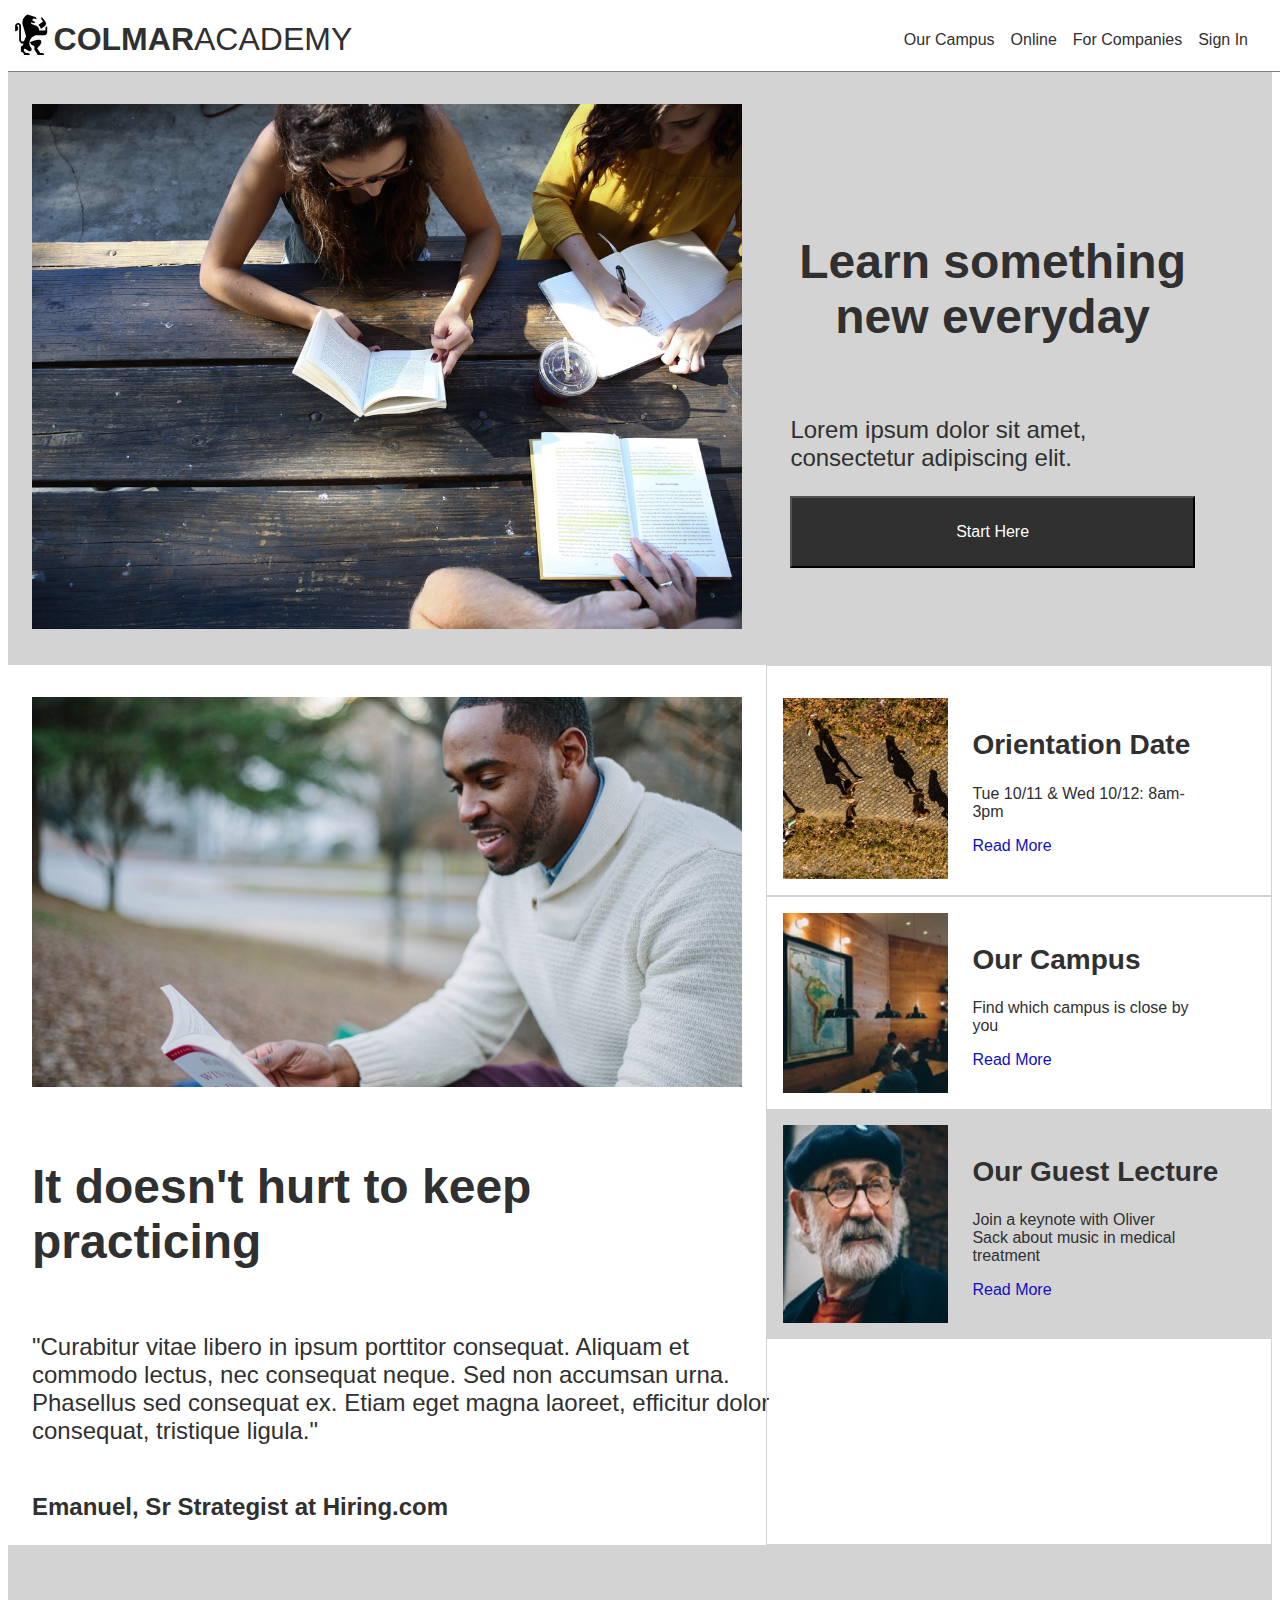
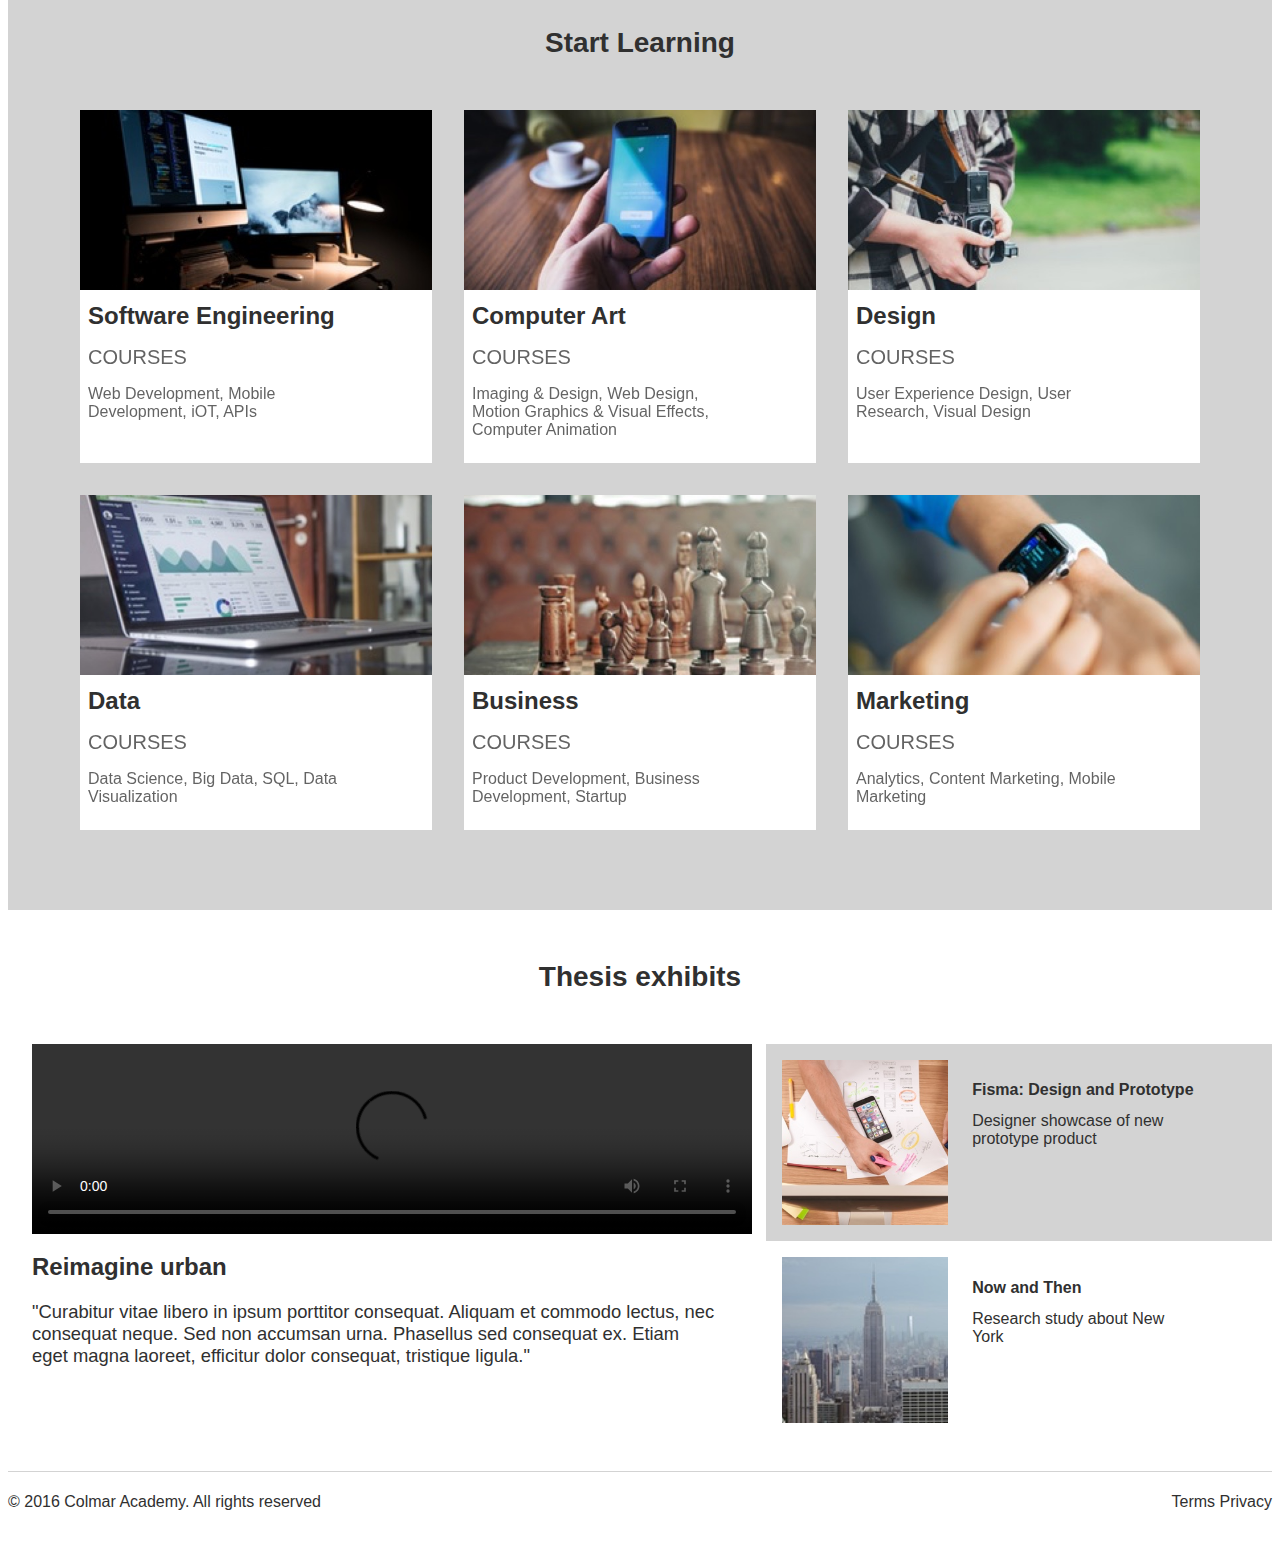
==== commit 184285b3: "troubleshooting" ====
--- a/index.html
+++ b/index.html
@@ -4,7 +4,7 @@
     <meta charset="UTF-8">
     <meta http-equiv="X-UA-Compatible" content="IE=edge">
     <meta name="viewport" content="width=device-width, initial-scale=1.0">
-    <link href="resources/css/style1.css" rel="stylesheet">
+    <link href="resources/css/style.css" rel="stylesheet">
     <title>Colmar Academy</title>
 </head>
 <body>
@@ -163,4 +163,4 @@
 <h4 class="copyright">&#xA9 2016 Colmar Academy. All rights reserved </h4>
 <h4 class="terms"> Terms    Privacy </h4>
 </footer>
-</html>
+</html>--- a/resources/css/style.css
+++ b/resources/css/style.css
@@ -0,0 +1,557 @@
+/* Global Styles */ 
+* {
+    box-sizing: border-box;
+    font-family: Helvetica, Arial, sans-serif;
+    font-size: 16px;
+    color: rgb(48, 48, 48);
+}
+
+/* Header and Nav */
+
+.header-wrapper {
+    display: flex;
+    justify-content: space-between;
+    align-items: center;
+    width: 100vw;
+    height: 64px;
+    border-bottom: solid grey 1px;
+}
+
+.logo-wrapper {
+    display: flex;
+    flex-direction: row;
+    justify-content: flex-start;
+    align-items: center;
+    font-size: 2rem;
+}
+
+.logo-wrapper .title {
+    font-weight: 600;
+    text-transform: uppercase;
+    font-size: 2rem;
+}
+
+.logo-wrapper .title-2 {
+    font-weight: 400;
+    text-transform: uppercase;
+    font-size: 2rem;
+}
+
+.logo-wrapper img {
+    height: 6vh;
+}
+
+.nav ul {
+    list-style: none;
+    display: flex;
+    flex: row nowrap;
+    align-items: center;
+    padding-right: 24px;
+    justify-content: space-between;
+}
+
+.nav li {
+    font-size: 1rem;
+    padding-right: 16px;
+}
+
+.nav ul a {
+    text-decoration: none;
+    color: rgb(48, 48, 48);
+    transition: font-size .5s;
+}
+
+.nav ul a:hover {
+    font-size: 1.25rem;
+}
+
+.nav ul .icon {
+    display: none;
+    width: 6vw;
+    height: 6vh;
+}
+
+/* Start Learning Section */
+
+#main-container {
+    display: flex;
+    background-color: lightgrey;
+    background-size: cover;
+    background-repeat: no-repeat;
+}
+
+#main-container .left-container {
+    padding: 32px 24px;
+    width: 60%;
+}
+
+#main-container .left-container img {
+    width: 100%;
+}
+
+#main-container .right-container {
+    width: 40%;
+    display: flex;
+    justify-content: center;
+    flex-direction: column;
+    flex-wrap: wrap;
+}
+
+#main-container .right-container h1 {
+    font-size: 3rem;
+}
+
+#main-container .right-container p {
+    font-size: 1.5rem;
+    font-weight: 500;
+    margin-top: 8px;
+}
+
+#main-container .right-container button {
+    color: white;
+    background-color: rgb(48, 48, 48);
+    height: 8vh;
+    transition: opacity 0.2s;
+}
+
+#main-container .right-container button:hover {
+    opacity: 0.8;
+}
+
+#main-container .right-container h1, p, button {
+    margin-left: 24px;
+    width: 80%;
+}
+
+/* Information Section */
+
+#information-container {
+    display: flex;
+    background-color: white;
+}
+
+#information-container .info-left {
+    width: 60%;
+    display: flex;
+    flex-direction: column;
+    justify-content: flex-start;
+}
+
+#information-container .info-left img {
+    width: 100%;
+    padding: 32px 24px;
+}
+
+#information-container .info-left h2 {
+    font-size: 3rem;
+    font-weight: 800;
+    padding-left: 24px;
+    width: 99%;
+}
+
+#information-container .info-left .quote {
+    font-size: 1.5rem;
+    padding: 0;
+    width: 98%;
+}
+
+#information-container .info-left .credit {
+    font-size: 1.5rem;
+    font-weight: 600;
+}
+
+#information-container .info-right {
+    width: 40%;
+    padding: 16px 0 32px 0;
+    border: solid lightgrey 1px;
+    align-items: center;
+    justify-content: center;
+}
+
+#information-container .info-right img {
+    width: 35%;
+    height: auto;
+    margin-right: 16px;
+}
+
+#information-container .info-right .mobile-img {
+    display: none;
+}
+
+#information-container .info-right .captions {
+    width: 65%;
+    padding: 8px;
+}
+
+#information-container .info-right h2 {
+    font-size: 1.75rem;
+}
+
+#information-container .info-right p {
+    margin-left: 0px;
+}
+
+.orientation, .campus, .guest {
+    display: flex;
+    padding: 16px;
+}
+
+.guest {
+    background-color: lightgrey;
+}
+
+.orientation {
+    border-bottom: solid lightgrey 1px;
+}
+
+.campus {
+    border-top: solid lightgrey 1px;
+}
+
+.readmore {
+    color: rgb(16, 16, 192);
+}
+
+.readmore:hover {
+    opacity: 0.8;
+}
+
+/* Courses Section */
+
+.courses {
+    background-color: lightgrey;
+    padding: 2rem 3.5rem 5rem 3.5rem;
+}
+
+.courses h1 {
+    text-align: center;
+    font-size: 1.75rem;
+}
+
+.courses .subject {
+    width: 30%;
+    background-color: white;
+    flex-grow: 1;
+    flex-shrink: 1;
+    margin: 0 1rem;
+}
+
+.courses .topRow, .courses .bottomRow {
+    display: flex;
+    flex-direction: row;
+}
+
+.courses .topRow {
+    margin-bottom: 2rem;
+}
+
+.courses .subject img {
+    width: 100%;
+}
+
+.courses .subject h2, .courses .subject h5, .courses .subject p {
+    padding: .5rem;
+    margin: 0;
+}
+
+.courses .subject h2 {
+    font-size: 1.5rem;
+}
+
+.courses .subject h5, .courses .subject p {
+    font-weight: 400;
+    opacity: 0.75;
+}
+
+.courses .subject h5 {
+    font-size: 125%;
+    margin: 0; 
+}
+
+.courses .subject p {
+    padding-bottom: 24px;
+    margin-left: 0px;
+}
+
+/* Thesis Section */
+
+.thesis {
+    display: flex;
+    width: 100%;
+    padding-bottom: 32px;
+    border-bottom: solid lightgrey 1px;
+}
+
+h1 {
+    text-align: center;
+    padding: 32px 0;
+    font-size: 1.75rem;
+}
+
+.thesis .vidContainer {
+    width: 60%;
+    display: flex;
+    flex-wrap: wrap;
+    flex-grow: 1;
+    flex-shrink: 1;
+    padding-left: 24px;
+}
+
+.vidContainer video {
+    width: 98%;
+    height: auto;
+}
+
+.vidDesc {
+    width: 95%;
+    text-align: left;
+    padding-bottom: 32px;
+}
+
+.vidDesc h2 {
+    font-size: 1.5rem;
+}
+
+.vidDesc p {
+    font-size: 1.15rem;
+    font-weight: 400;
+    margin: 0;
+    width: 98%;
+}
+
+.thesisRight {
+    width: 40%;
+}
+
+.fisma, .newYork {
+    display: flex;
+    padding: 16px;
+}
+
+.fisma img, .newYork img {
+    width: 35%;
+    height: auto;
+    margin-right: 16px;
+}
+
+.thesis .captions {
+    width: 65%;
+    padding: 8px;
+}
+
+.thesis .captions p {
+    margin: 0;
+}
+
+.fisma {
+    background-color: lightgrey;
+}
+
+/* Footer */
+
+footer {
+    display: flex;
+    justify-content: space-between;
+}
+
+.copyright, .terms {
+    font-weight: 400;
+    font-size: 1rem;
+}
+
+
+/* Media Queries */
+
+@media only screen and (max-width: 430px) {
+    .header-wrapper {
+        display: flex;
+        justify-content: space-evenly;
+    }
+
+    .logo-wrapper .title, .title-2 {
+        display: none;
+    }
+
+    .logo-wrapper img {
+        width: auto;
+        height: auto;
+    }
+
+    .nav {
+        width: 100%;
+    }
+    
+    .nav ul li {
+        display: none;
+    }
+
+    .nav ul .icon {
+        display: block;
+        align-items: center;
+        width: auto;
+        height: auto;
+        transition: width .5s;
+    }
+
+    .nav ul .icon:hover {
+        width: 20%;
+    }
+
+    #main-container {
+        flex-direction: column;
+        flex-wrap: wrap;
+    }
+
+    #main-container .left-container {
+        width: 100%;
+        padding-top: 0;
+        padding-bottom: 32px;
+        padding-left: 0;
+        padding-right: 0;
+    }
+
+    #main-container .right-container {
+        flex-direction: column;
+        width: 100%;
+        margin-top: 0;
+        justify-content: center;
+    }
+
+    #main-container .right-container h1 {
+        margin-top: 0;
+    }
+
+    #main-container .right-container button {
+        margin-bottom: 32px;
+    }
+
+    #information-container .info-left {
+        display: none;
+    }
+    #information-container .info-right {
+        flex-direction: column;
+        width: 100%;
+        flex-wrap: wrap;
+    }
+
+    #information-container .info-right .mobile-img {
+        display: block;
+        width: 100%
+    }
+
+    #information-container .info-right img {
+        display: none;
+    }
+
+    #information-container .info-right .captions {
+        width: 100%;
+        display: block;
+    }
+
+    #information-container .info-right .orientation, .campus, .guest {
+        display: flex;
+        flex-direction: column;
+    }
+
+    .courses {
+        background-color: white;
+        padding: 0;
+        border-bottom: solid lightgrey 1px;
+    }
+
+    .courses .subject {
+        width: 95%;
+        background-color: lightgrey;
+        margin-bottom: 8px;
+        margin-right: 16px;
+    }
+
+    .courses .topRow, .courses .bottomRow {
+        display: flex;
+        flex-direction: column;
+    }
+
+    .courses .topRow {
+        margin-bottom: 0;
+    }
+
+    .courses .subject img {
+        display: none;
+    }
+
+    .courses .subject h5, .courses .subject p {
+        display: none;
+    }
+
+    .courses .subject h2 {
+        padding: 24px 16px 24px 16px;
+    }
+
+    .thesis h1 {
+        padding-bottom: 16px;
+    }
+    
+    .thesisRight {
+        display: none;
+    }
+
+    .thesis .vidContainer {
+        width: 100%;
+        padding: 0;
+    }
+
+    .thesis .vidContainer video {
+        width: 100%;
+    }
+
+    .vidDesc {
+        display: none;
+    }
+
+    .terms {
+        display: none;
+    }
+
+}
+
+
+@media only screen and (max-width: 1020px) {
+    .header-wrapper {
+        display: flex;
+        justify-content: space-evenly;
+    }
+
+    .logo-wrapper .title, .title-2 {
+        display: none;
+    }
+
+    .logo-wrapper img {
+        width: auto;
+        height: auto;
+    }
+
+    .nav {
+        width: 80%;
+    }
+    
+    .nav ul li {
+        display: none;
+    }
+
+    .nav ul .icon {
+        display: block;
+        align-items: center;
+        width: auto;
+        height: auto;
+        transition: width .5s;
+    }
+
+    .nav ul .icon:hover {
+        width: 20%;
+    }
+}
+
+@media only screen and (max-width: 1000px) {
+    
+
+} 
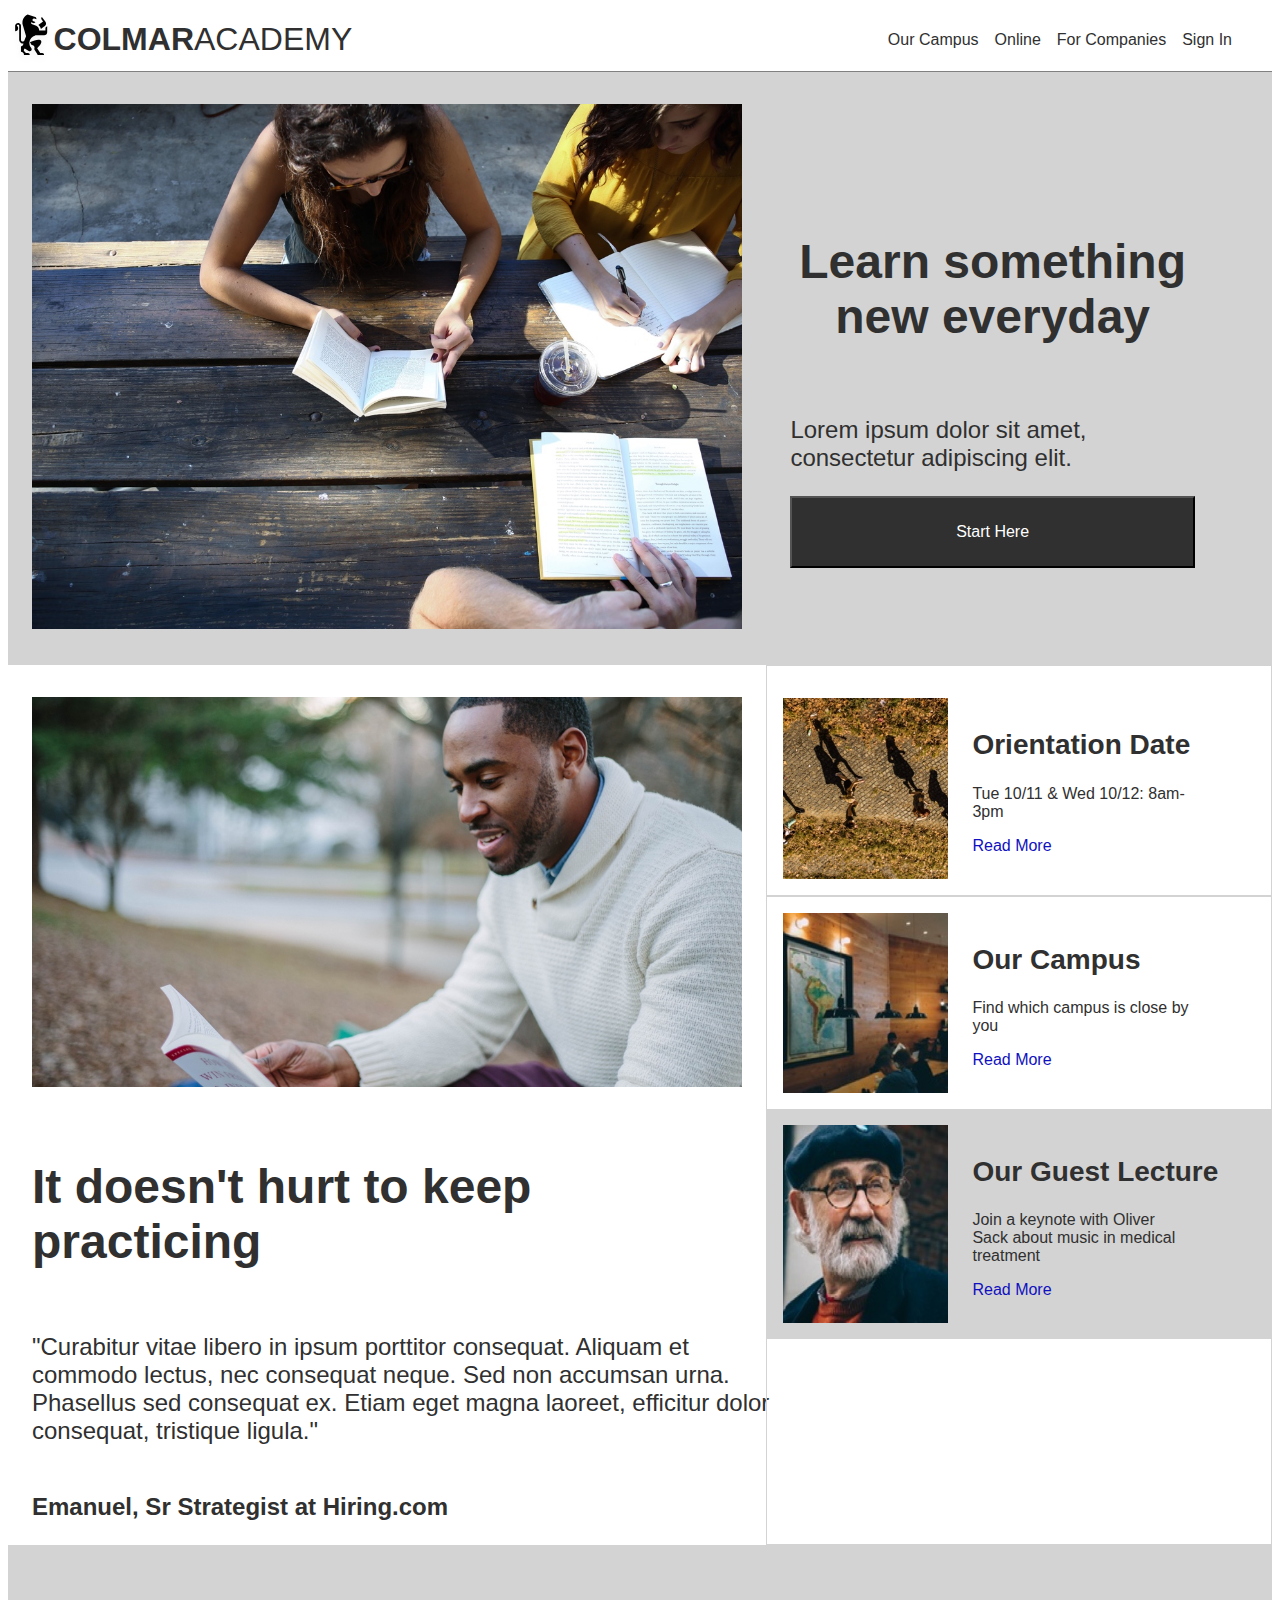
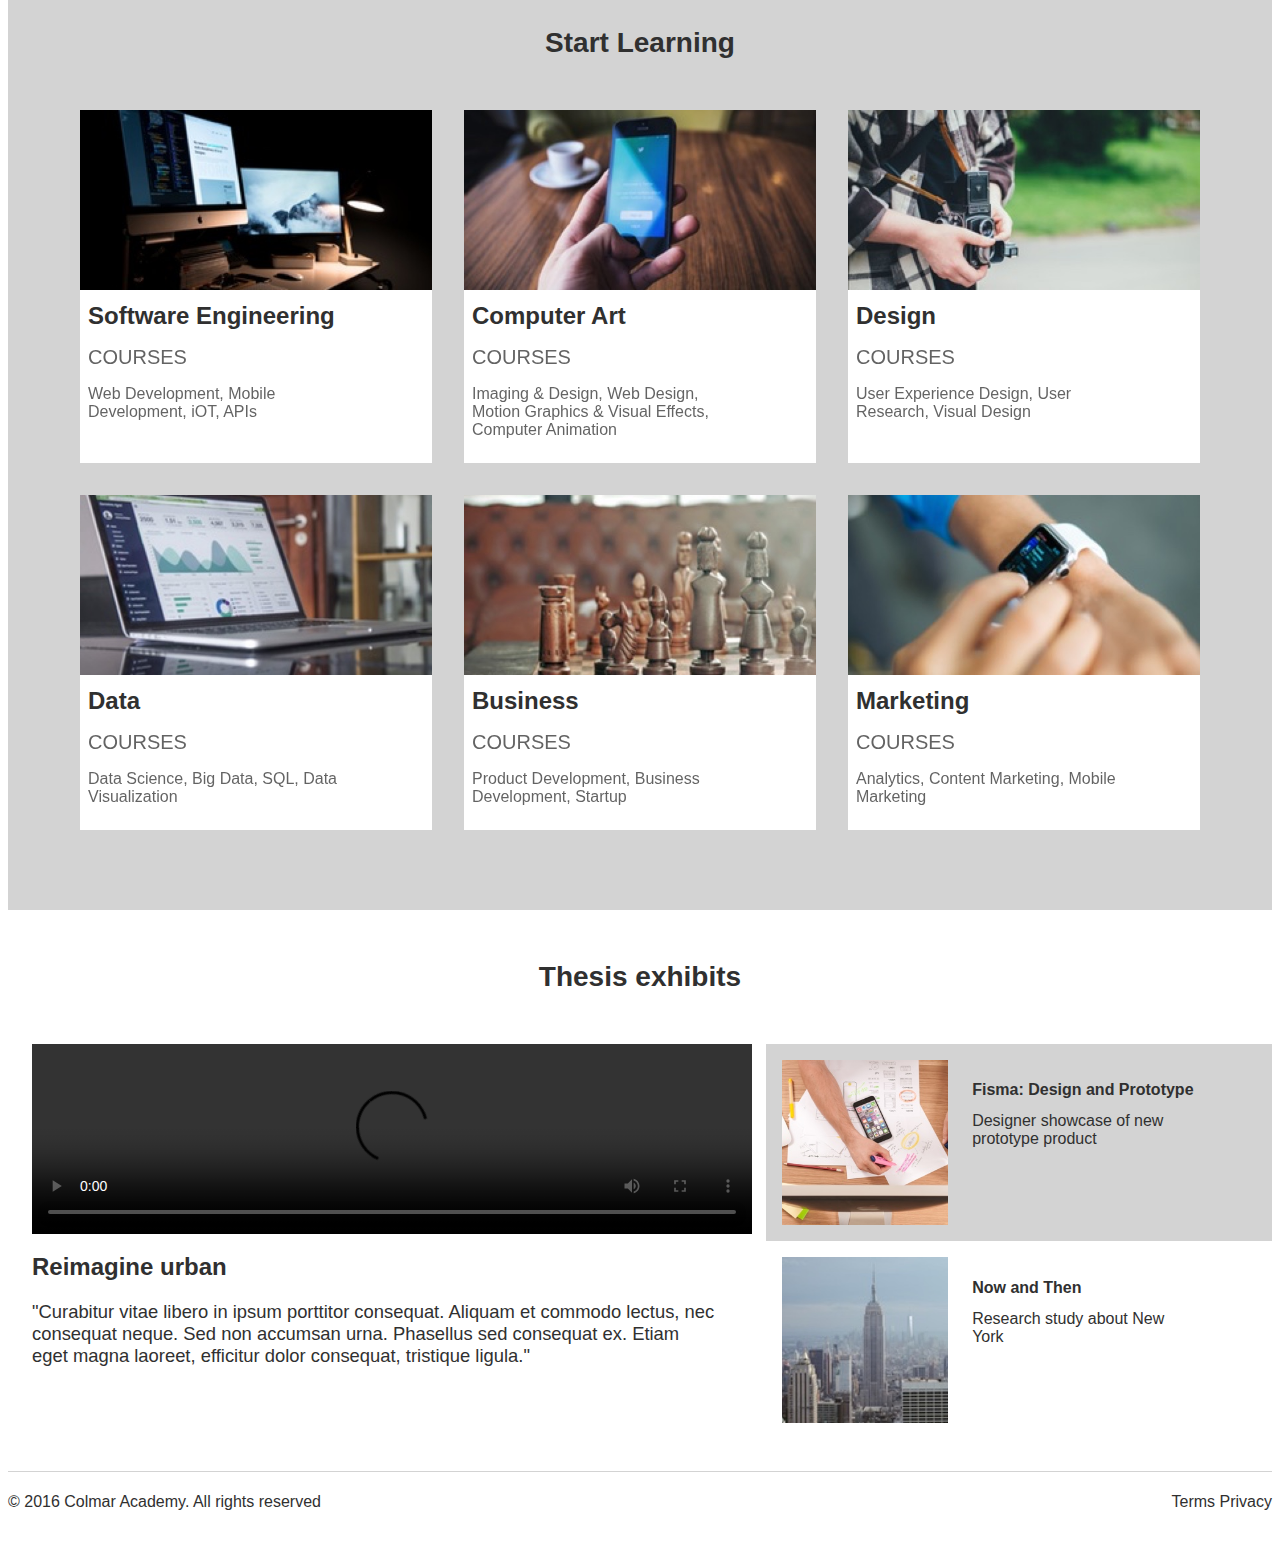
==== commit 322320d0: "title icon added" ====
--- a/index.html
+++ b/index.html
@@ -5,6 +5,7 @@
     <meta http-equiv="X-UA-Compatible" content="IE=edge">
     <meta name="viewport" content="width=device-width, initial-scale=1.0">
     <link href="resources/css/style.css" rel="stylesheet">
+    <link rel="icon" href="resources/images/ic-logo.svg" type="title icon">
     <title>Colmar Academy</title>
 </head>
 <body>
--- a/resources/css/style.css
+++ b/resources/css/style.css
@@ -12,9 +12,10 @@
     display: flex;
     justify-content: space-between;
     align-items: center;
-    width: 100vw;
+    width: 100%;
     height: 64px;
     border-bottom: solid grey 1px;
+    overflow: hidden; 
 }
 
 .logo-wrapper {
@@ -46,8 +47,9 @@
     display: flex;
     flex: row nowrap;
     align-items: center;
-    padding-right: 24px;
+    margin-right: 24px;
     justify-content: space-between;
+    overflow: hidden;
 }
 
 .nav li {
@@ -234,6 +236,11 @@
     flex-grow: 1;
     flex-shrink: 1;
     margin: 0 1rem;
+    transition: 0.2s ease-out 0.2s
+}
+
+.courses .subject:hover {
+    flex-grow: 5;
 }
 
 .courses .topRow, .courses .bottomRow {
